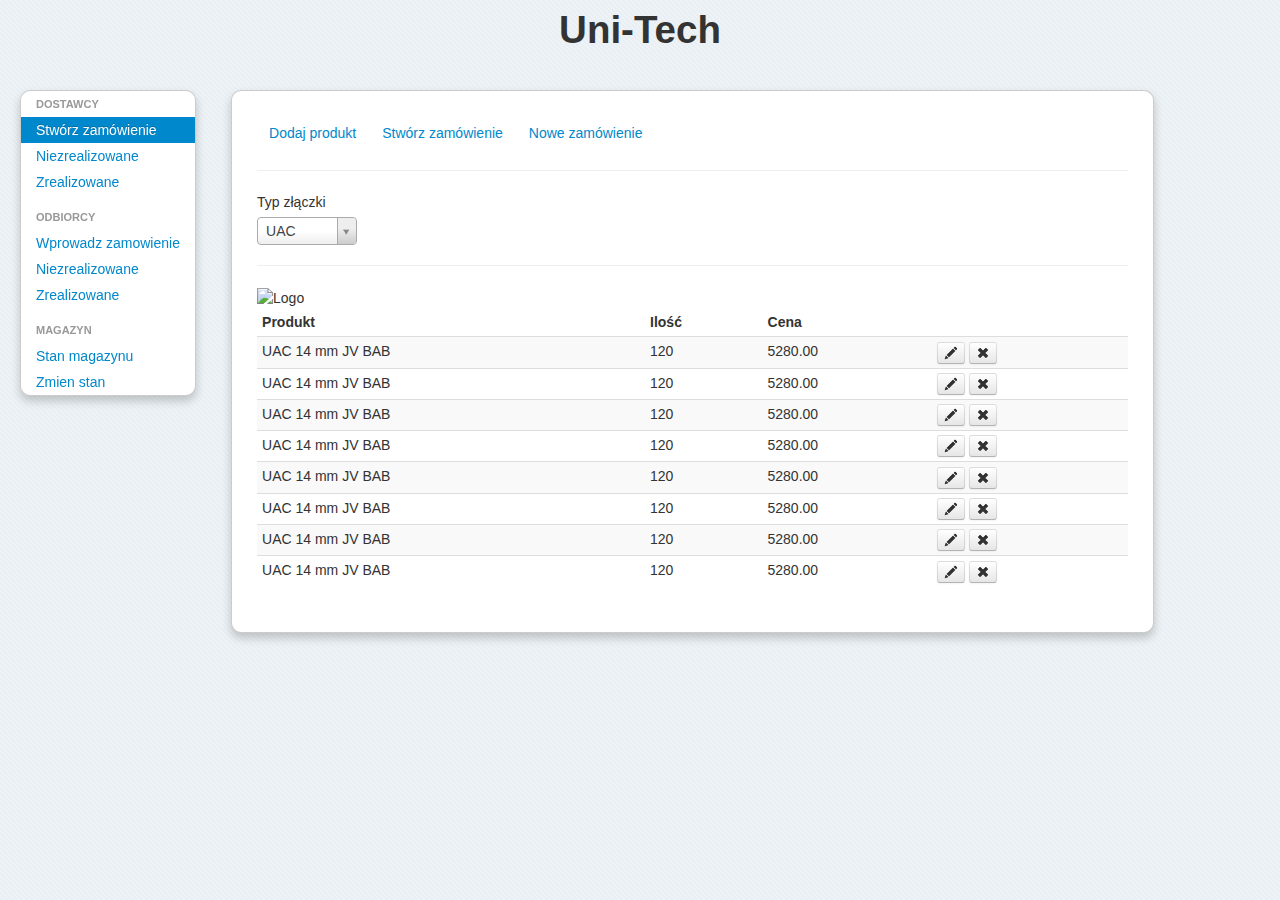
==== Uni-Tech/mocks/bootstrap/bootstrap.html @ 54e411da "New searchable dropdown box (select2)" ====
﻿<!DOCTYPE html>
<html>
  <head>
    <title>Bootstrap 101 Template</title>
    <meta name="viewport" content="width=device-width, initial-scale=1.0" />
    <!-- Bootstrap -->
    <link href="css/bootstrap.min.css" rel="stylesheet" media="screen" />
    <link href="css/main.css" rel="stylesheet" media="screen" />
    <link href="css/select2.css" rel="stylesheet" media="screen" />

    <script src="js/jquery.js"></script>
    <script src="js/bootstrap.min.js"></script>
    <script src="js/select2.min.js"></script>

    <script type="text/javascript">
      $(function() {

      $("#fittingType").select2({
        placeholder: "np. UAT"
      });
      
      function submitFittingType() {
      }
      
      $("#fittingType").on("open", function() { submitFittingType(); });
      
      });
    </script>
  </head>
  <body>
    <header id="overview" class="jumbotron subhead">
      <div class="container">
        <h1 class="text-center">Uni-Tech</h1>
        <p>&nbsp;
        </p>
      </div>
    </header>
    <div class="container-fluid">
      <div class="row-fluid">
        <div class="span2">
          <ul class="nav nav-list bs-docs-sidenav affix sidenav-menu pull-right">
            <li class="nav-header">Dostawcy</li>
            <li class="active">
              <a href="createSupplierOrder.htm">Stwórz zamówienie</a>
            </li>
            <li>
              <a href="ordersNotCompleted.htm">Niezrealizowane</a>
            </li>
            <li>
              <a href="ordersCompleted.htm">Zrealizowane</a>
            </li>
            <li class="nav-header">Odbiorcy</li>
            <li>
              <a href="createSupplierOrder.htm">Wprowadz zamowienie</a>
            </li>
            <li>
              <a href="listOrdersNotCompleted.htm">Niezrealizowane</a>
            </li>
            <li>
              <a href="listOrdersCompleted.htm">Zrealizowane</a>
            </li>
            <li class="nav-header">Magazyn</li>
            <li>
              <a href="#">Stan magazynu</a>
            </li>
            <li>
              <a href="#">Zmien stan</a>
            </li>
          </ul>
        </div>
        <div class="span9 bs-main-area">
          <ul class="nav nav-pills">
            <li>
              <a href="#">Dodaj produkt</a>
            </li>
            <li>
              <a href="#">Stwórz zamówienie</a>
            </li>
            <li>
              <a href="#">Nowe zamówienie</a>
            </li>
          </ul>

          <hr />
          <form class="form">
            <div class="control-group">
              <label class="control-label" for="fittingType">Typ złączki</label>
              <div class="controls">
                <select id="fittingType">
                  <option value="1">UAC</option>
                  <option value="2">AURA</option>
                  <option value="3">AURAC</option>
                  <option value="4">UA</option>
                  <option value="5">ABC</option>
                  <option value="6">DEF</option>
                  <option value="6">GHI</option>
                  <option value="6">JKL</option>
                  <option value="6">MNO</option>
                  <option value="6">PRS</option>
                  <option value="6">TUW</option>
                  <option value="6">XYZ</option>
                  <option value="6">POI</option>
                  <option value="6">UYT</option>
                  <option value="6">REW</option>
                  <option value="6">QWE</option>
                  <option value="6">ASD</option>
                  <option value="6">SDF</option>
                  <option value="6">DFG</option>
                  <option value="6">FGH</option>
                  
                </select>
              </div>
            </div>
          </form>
          <hr />
          <img style="margin: 0;  padding: 0;  border: 0;" src="Aral-fallback-page-banner.jpg" alt="Logo" title="Logo"/>

          <table class="table table-condensed table-striped ">
            <thead>
              <tr>
                <th>Produkt</th>
                <th>Ilość</th>
                <th>Cena</th>
                <th></th>
              </tr>
            </thead>
            <tbody>
              <tr>
                <td>UAC 14 mm JV BAB</td>
                <td>120</td>
                <td>5280.00</td>
                <td>
                  <a class="btn btn-mini" href="#" data-toggle="tooltip" title="Edytuj">
                    <i class="icon-pencil"></i>
                  </a>
                  <a class="btn btn-mini" href="#" data-toggle="tooltip" title="Kasuj">
                    <i class="icon-remove"></i>
                  </a>
                </td>
              </tr>
              <tr>
                <td>UAC 14 mm JV BAB</td>
                <td>120</td>
                <td>5280.00</td>
                <td>
                  <a class="btn btn-mini" href="#" data-toggle="tooltip" title="Edytuj">
                    <i class="icon-pencil"></i>
                  </a>
                  <a class="btn btn-mini" href="#" data-toggle="tooltip" title="Kasuj">
                    <i class="icon-remove"></i>
                  </a>
                </td>
              </tr>
              <tr>
                <td>UAC 14 mm JV BAB</td>
                <td>120</td>
                <td>5280.00</td>
                <td>
                  <a class="btn btn-mini" href="#" data-toggle="tooltip" title="Edytuj">
                    <i class="icon-pencil"></i>
                  </a>
                  <a class="btn btn-mini" href="#" data-toggle="tooltip" title="Kasuj">
                    <i class="icon-remove"></i>
                  </a>
                </td>
              </tr>
              <tr>
                <td>UAC 14 mm JV BAB</td>
                <td>120</td>
                <td>5280.00</td>
                <td>
                  <a class="btn btn-mini" href="#" data-toggle="tooltip" title="Edytuj">
                    <i class="icon-pencil"></i>
                  </a>
                  <a class="btn btn-mini" href="#" data-toggle="tooltip" title="Kasuj">
                    <i class="icon-remove"></i>
                  </a>
                </td>
              </tr>
              <tr>
                <td>UAC 14 mm JV BAB</td>
                <td>120</td>
                <td>5280.00</td>
                <td>
                  <a class="btn btn-mini" href="#" data-toggle="tooltip" title="Edytuj">
                    <i class="icon-pencil"></i>
                  </a>
                  <a class="btn btn-mini" href="#" data-toggle="tooltip" title="Kasuj">
                    <i class="icon-remove"></i>
                  </a>
                </td>
              </tr>
              <tr>
                <td>UAC 14 mm JV BAB</td>
                <td>120</td>
                <td>5280.00</td>
                <td>
                  <a class="btn btn-mini" href="#" data-toggle="tooltip" title="Edytuj">
                    <i class="icon-pencil"></i>
                  </a>
                  <a class="btn btn-mini" href="#" data-toggle="tooltip" title="Kasuj">
                    <i class="icon-remove"></i>
                  </a>
                </td>
              </tr>
              <tr>
                <td>UAC 14 mm JV BAB</td>
                <td>120</td>
                <td>5280.00</td>
                <td>
                  <a class="btn btn-mini" href="#" data-toggle="tooltip" title="Edytuj">
                    <i class="icon-pencil"></i>
                  </a>
                  <a class="btn btn-mini" href="#" data-toggle="tooltip" title="Kasuj">
                    <i class="icon-remove"></i>
                  </a>
                </td>
              </tr>
              <tr>
                <td>UAC 14 mm JV BAB</td>
                <td>120</td>
                <td>5280.00</td>
                <td>
                  <a class="btn btn-mini" href="#" data-toggle="tooltip" title="Edytuj">
                    <i class="icon-pencil"></i>
                  </a>
                  <a class="btn btn-mini" href="#" data-toggle="tooltip" title="Kasuj">
                    <i class="icon-remove"></i>
                  </a>
                </td>
              </tr>
            </tbody>
          </table>

        </div>
      </div>
    </div>
  </body>
</html>
---- Uni-Tech/mocks/bootstrap/css/main.css ----
body{
    background:url("../img/bg_body.png") repeat scroll 0 0 #eaeff3;
}

.sidenav-menu {
    background-color:#FFFFFF;
}

.bs-docs-sidenav {
    
    border: 1px solid rgba(0, 0, 0, 0.2);
    border-radius: 10px 10px 10px 10px;
    box-shadow: 0 5px 10px rgba(0, 0, 0, 0.2);
    display: block;
}

.bs-main-area {
    border: 1px solid rgba(0, 0, 0, 0.2);
    border-radius: 10px 10px 10px 10px;
    box-shadow: 0 5px 10px rgba(0, 0, 0, 0.2);
    display: block;
    background-color:#FFFFFF;
    padding: 25px;
}
---- Uni-Tech/mocks/bootstrap/css/select2.css ----
/*
Version: 3.2 Timestamp: Mon Sep 10 10:38:04 PDT 2012
*/
.select2-container {
    position: relative;
    display: inline-block;
    /* inline-block for ie7 */
    zoom: 1;
    *display: inline;
    vertical-align: top;
}

.select2-container {
    width: 100px;
}

.select2-container,
.select2-drop,
.select2-search,
.select2-search input{
  /*
    Force border-box so that % widths fit the parent
    container without overlap because of margin/padding.

    More Info : http://www.quirksmode.org/css/box.html
  */
  -moz-box-sizing: border-box;    /* firefox */
  -ms-box-sizing: border-box;     /* ie */
  -webkit-box-sizing: border-box; /* webkit */
  -khtml-box-sizing: border-box;  /* konqueror */
  box-sizing: border-box;         /* css3 */
}

.select2-container .select2-choice {
    background-color: #fff;
    background-image: -webkit-gradient(linear, left bottom, left top, color-stop(0, #eeeeee), color-stop(0.5, white));
    background-image: -webkit-linear-gradient(center bottom, #eeeeee 0%, white 50%);
    background-image: -moz-linear-gradient(center bottom, #eeeeee 0%, white 50%);
    background-image: -o-linear-gradient(bottom, #eeeeee 0%, #ffffff 50%);
    background-image: -ms-linear-gradient(top, #eeeeee 0%, #ffffff 50%);
    filter: progid:DXImageTransform.Microsoft.gradient(startColorstr = '#eeeeee', endColorstr = '#ffffff', GradientType = 0);
    background-image: linear-gradient(top, #eeeeee 0%, #ffffff 50%);
    -webkit-border-radius: 4px;
    -moz-border-radius: 4px;
    border-radius: 4px;
    -moz-background-clip: padding;
    -webkit-background-clip: padding-box;
    background-clip: padding-box;
    border: 1px solid #aaa;
    display: block;
    overflow: hidden;
    white-space: nowrap;
    position: relative;
    height: 26px;
    line-height: 26px;
    padding: 0 0 0 8px;
    color: #444;
    text-decoration: none;
}

.select2-container.select2-drop-above .select2-choice
{
    border-bottom-color: #aaa;
    -webkit-border-radius:0px 0px 4px 4px;
    -moz-border-radius:0px 0px 4px 4px;
    border-radius:0px 0px 4px 4px;
    background-image: -webkit-gradient(linear, left bottom, left top, color-stop(0, #eeeeee), color-stop(0.9, white));
    background-image: -webkit-linear-gradient(center bottom, #eeeeee 0%, white 90%);
    background-image: -moz-linear-gradient(center bottom, #eeeeee 0%, white 90%);
    background-image: -o-linear-gradient(bottom, #eeeeee 0%, white 90%);
    background-image: -ms-linear-gradient(top, #eeeeee 0%,#ffffff 90%);
    filter: progid:DXImageTransform.Microsoft.gradient( startColorstr='#eeeeee', endColorstr='#ffffff',GradientType=0 );
    background-image: linear-gradient(top, #eeeeee 0%,#ffffff 90%);
}

.select2-container .select2-choice span {
    margin-right: 26px;
    display: block;
    overflow: hidden;
    white-space: nowrap;
    -o-text-overflow: ellipsis;
    -ms-text-overflow: ellipsis;
    text-overflow: ellipsis;
}

.select2-container .select2-choice abbr {
  display: block;
  position: absolute;
  right: 26px;
  top: 8px;
  width: 12px;
  height: 12px;
  font-size: 1px;
  background: url('../img/select2.png') right top no-repeat;
  cursor: pointer;
  text-decoration: none;
  border:0;
  outline: 0;
}
.select2-container .select2-choice abbr:hover {
  background-position: right -11px;
  cursor: pointer;
}

.select2-drop {
    background: #fff;
    color: #000;
    border: 1px solid #aaa;
    border-top: 0;
    position: absolute;
    top: 100%;
    -webkit-box-shadow: 0 4px 5px rgba(0, 0, 0, .15);
    -moz-box-shadow: 0 4px 5px rgba(0, 0, 0, .15);
    -o-box-shadow: 0 4px 5px rgba(0, 0, 0, .15);
    box-shadow: 0 4px 5px rgba(0, 0, 0, .15);
    z-index: 9999;
    width:100%;
    margin-top:-1px;

  -webkit-border-radius: 0 0 4px 4px;
  -moz-border-radius: 0 0 4px 4px;
  border-radius: 0 0 4px 4px;
}

.select2-drop.select2-drop-above {
    -webkit-border-radius: 4px 4px 0px 0px;
    -moz-border-radius: 4px 4px 0px 0px;
    border-radius: 4px 4px 0px 0px;
    margin-top:1px;
    border-top: 1px solid #aaa;
    border-bottom: 0;

    -webkit-box-shadow: 0 -4px 5px rgba(0, 0, 0, .15);
    -moz-box-shadow: 0 -4px 5px rgba(0, 0, 0, .15);
    -o-box-shadow: 0 -4px 5px rgba(0, 0, 0, .15);
    box-shadow: 0 -4px 5px rgba(0, 0, 0, .15);
}

.select2-container .select2-choice div {
    -webkit-border-radius: 0 4px 4px 0;
    -moz-border-radius: 0 4px 4px 0;
    border-radius: 0 4px 4px 0;
    -moz-background-clip: padding;
    -webkit-background-clip: padding-box;
    background-clip: padding-box;
    background: #ccc;
    background-image: -webkit-gradient(linear, left bottom, left top, color-stop(0, #ccc), color-stop(0.6, #eee));
    background-image: -webkit-linear-gradient(center bottom, #ccc 0%, #eee 60%);
    background-image: -moz-linear-gradient(center bottom, #ccc 0%, #eee 60%);
    background-image: -o-linear-gradient(bottom, #ccc 0%, #eee 60%);
    background-image: -ms-linear-gradient(top, #cccccc 0%, #eeeeee 60%);
    filter: progid:DXImageTransform.Microsoft.gradient(startColorstr = '#cccccc', endColorstr = '#eeeeee', GradientType = 0);
    background-image: linear-gradient(top, #cccccc 0%, #eeeeee 60%);
    border-left: 1px solid #aaa;
    position: absolute;
    right: 0;
    top: 0;
    display: block;
    height: 100%;
    width: 18px;
}

.select2-container .select2-choice div b {
    background: url('../img/select2.png') no-repeat 0 1px;
    display: block;
    width: 100%;
    height: 100%;
}

.select2-search {
  display: inline-block;
    white-space: nowrap;
    z-index: 10000;
  min-height: 26px;
  width: 100%;
  margin: 0;
  padding-left: 4px;
  padding-right: 4px;
}

.select2-search-hidden {
  display: block;
  position: absolute;
  left: -10000px;
}

.select2-search input {
    background: #fff url('../img/select2.png') no-repeat 100% -22px;
    background: url('../img/select2.png') no-repeat 100% -22px, -webkit-gradient(linear, left bottom, left top, color-stop(0.85, white), color-stop(0.99, #eeeeee));
    background: url('../img/select2.png') no-repeat 100% -22px, -webkit-linear-gradient(center bottom, white 85%, #eeeeee 99%);
    background: url('../img/select2.png') no-repeat 100% -22px, -moz-linear-gradient(center bottom, white 85%, #eeeeee 99%);
    background: url('../img/select2.png') no-repeat 100% -22px, -o-linear-gradient(bottom, white 85%, #eeeeee 99%);
    background: url('../img/select2.png') no-repeat 100% -22px, -ms-linear-gradient(top, #ffffff 85%, #eeeeee 99%);
    background: url('../img/select2.png') no-repeat 100% -22px, linear-gradient(top, #ffffff 85%, #eeeeee 99%);
    padding: 4px 20px 4px 5px;
    outline: 0;
    border: 1px solid #aaa;
    font-family: sans-serif;
    font-size: 1em;
    width:100%;
    margin:0;
    height:auto !important;
    min-height: 26px;
    -webkit-box-shadow: none;
    -moz-box-shadow: none;
    box-shadow: none;
    border-radius: 0;
    -moz-border-radius: 0;
    -webkit-border-radius: 0;
}

.select2-drop.select2-drop-above .select2-search input
{
    margin-top:4px;
}

.select2-search input.select2-active {
    background: #fff url('../img/spinner.gif') no-repeat 100%;
    background: url('../img/spinner.gif') no-repeat 100%, -webkit-gradient(linear, left bottom, left top, color-stop(0.85, white), color-stop(0.99, #eeeeee));
    background: url('../img/spinner.gif') no-repeat 100%, -webkit-linear-gradient(center bottom, white 85%, #eeeeee 99%);
    background: url('../img/spinner.gif') no-repeat 100%, -moz-linear-gradient(center bottom, white 85%, #eeeeee 99%);
    background: url('../img/spinner.gif') no-repeat 100%, -o-linear-gradient(bottom, white 85%, #eeeeee 99%);
    background: url('../img/spinner.gif') no-repeat 100%, -ms-linear-gradient(top, #ffffff 85%, #eeeeee 99%);
    background: url('../img/spinner.gif') no-repeat 100%, linear-gradient(top, #ffffff 85%, #eeeeee 99%);
}


.select2-container-active .select2-choice,
.select2-container-active .select2-choices {
    -webkit-box-shadow: 0 0 5px rgba(0,0,0,.3);
    -moz-box-shadow   : 0 0 5px rgba(0,0,0,.3);
    -o-box-shadow     : 0 0 5px rgba(0,0,0,.3);
    box-shadow        : 0 0 5px rgba(0,0,0,.3);
    border: 1px solid #5897fb;
    outline: none;
}

.select2-dropdown-open .select2-choice {
  border: 1px solid #aaa;
  border-bottom-color: transparent;
  -webkit-box-shadow: 0 1px 0 #fff inset;
  -moz-box-shadow   : 0 1px 0 #fff inset;
  -o-box-shadow     : 0 1px 0 #fff inset;
  box-shadow        : 0 1px 0 #fff inset;
  background-color: #eee;
  background-image: -webkit-gradient(linear, left bottom, left top, color-stop(0, white), color-stop(0.5, #eeeeee));
  background-image: -webkit-linear-gradient(center bottom, white 0%, #eeeeee 50%);
  background-image: -moz-linear-gradient(center bottom, white 0%, #eeeeee 50%);
  background-image: -o-linear-gradient(bottom, white 0%, #eeeeee 50%);
  background-image: -ms-linear-gradient(top, #ffffff 0%,#eeeeee 50%);
  filter: progid:DXImageTransform.Microsoft.gradient( startColorstr='#ffffff', endColorstr='#eeeeee',GradientType=0 );
  background-image: linear-gradient(top, #ffffff 0%,#eeeeee 50%);
  -webkit-border-bottom-left-radius : 0;
  -webkit-border-bottom-right-radius: 0;
  -moz-border-radius-bottomleft : 0;
  -moz-border-radius-bottomright: 0;
  border-bottom-left-radius : 0;
  border-bottom-right-radius: 0;
}

.select2-dropdown-open .select2-choice div {
  background: transparent;
  border-left: none;
}
.select2-dropdown-open .select2-choice div b {
  background-position: -18px 1px;
}

/* results */
.select2-results {
  margin: 4px 4px 4px 0;
  padding: 0 0 0 4px;
  position: relative;
  overflow-x: hidden;
  overflow-y: auto;
  max-height: 200px;
}

.select2-results ul.select2-result-sub {
  margin: 0 0 0 0;
}

.select2-results ul.select2-result-sub > li .select2-result-label { padding-left: 20px }
.select2-results ul.select2-result-sub ul.select2-result-sub > li .select2-result-label { padding-left: 40px }
.select2-results ul.select2-result-sub ul.select2-result-sub ul.select2-result-sub > li .select2-result-label { padding-left: 60px }
.select2-results ul.select2-result-sub ul.select2-result-sub ul.select2-result-sub ul.select2-result-sub > li .select2-result-label { padding-left: 80px }
.select2-results ul.select2-result-sub ul.select2-result-sub ul.select2-result-sub ul.select2-result-sub ul.select2-result-sub > li .select2-result-label { padding-left: 100px }
.select2-results ul.select2-result-sub ul.select2-result-sub ul.select2-result-sub ul.select2-result-sub ul.select2-result-sub ul.select2-result-sub > li .select2-result-label { padding-left: 110px }
.select2-results ul.select2-result-sub ul.select2-result-sub ul.select2-result-sub ul.select2-result-sub ul.select2-result-sub ul.select2-result-sub ul.select2-result-sub > li .select2-result-label { padding-left: 120px }

.select2-results li {
  list-style: none;
  display: list-item;
}

.select2-results li.select2-result-with-children > .select2-result-label {
  font-weight: bold;
}

.select2-results .select2-result-label {
  padding: 3px 7px 4px;
  margin: 0;
  cursor: pointer;
}

.select2-results .select2-highlighted {
  background: #3875d7;
  color: #fff;
}
.select2-results li em {
  background: #feffde;
  font-style: normal;
}
.select2-results .select2-highlighted em {
  background: transparent;
}
.select2-results .select2-no-results,
.select2-results .select2-searching,
.select2-results .select2-selection-limit {
  background: #f4f4f4;
  display: list-item;
}

/*
disabled look for already selected choices in the results dropdown
.select2-results .select2-disabled.select2-highlighted {
    color: #666;
    background: #f4f4f4;
    display: list-item;
    cursor: default;
}
.select2-results .select2-disabled {
  background: #f4f4f4;
  display: list-item;
  cursor: default;
}
*/
.select2-results .select2-disabled {
    display: none;
}

.select2-more-results.select2-active {
    background: #f4f4f4 url('../img/spinner.gif') no-repeat 100%;
}

.select2-more-results {
  background: #f4f4f4;
  display: list-item;
}

/* disabled styles */

.select2-container.select2-container-disabled .select2-choice {
    background-color: #f4f4f4;
    background-image: none;
    border: 1px solid #ddd;
    cursor: default;
}

.select2-container.select2-container-disabled .select2-choice div {
    background-color: #f4f4f4;
    background-image: none;
    border-left: 0;
}


/* multiselect */

.select2-container-multi .select2-choices {
    background-color: #fff;
      background-image: -webkit-gradient(linear, 0% 0%, 0% 100%, color-stop(1%, #eeeeee), color-stop(15%, #ffffff));
      background-image: -webkit-linear-gradient(top, #eeeeee 1%, #ffffff 15%);
      background-image: -moz-linear-gradient(top, #eeeeee 1%, #ffffff 15%);
      background-image: -o-linear-gradient(top, #eeeeee 1%, #ffffff 15%);
      background-image: -ms-linear-gradient(top, #eeeeee 1%, #ffffff 15%);
      background-image: linear-gradient(top, #eeeeee 1%, #ffffff 15%);
      border: 1px solid #aaa;
      margin: 0;
      padding: 0;
      cursor: text;
      overflow: hidden;
      height: auto !important;
      height: 1%;
      position: relative;
}

.select2-container-multi .select2-choices {
    min-height: 26px;
}

.select2-container-multi.select2-container-active .select2-choices {
    -webkit-box-shadow: 0 0 5px rgba(0,0,0,.3);
    -moz-box-shadow   : 0 0 5px rgba(0,0,0,.3);
    -o-box-shadow     : 0 0 5px rgba(0,0,0,.3);
    box-shadow        : 0 0 5px rgba(0,0,0,.3);
    border: 1px solid #5897fb;
    outline: none;
}
.select2-container-multi .select2-choices li {
  float: left;
  list-style: none;
}
.select2-container-multi .select2-choices .select2-search-field {
  white-space: nowrap;
  margin: 0;
  padding: 0;
}

.select2-container-multi .select2-choices .select2-search-field input {
  color: #666;
  background: transparent !important;
  font-family: sans-serif;
  font-size: 100%;
  height: 15px;
  padding: 5px;
  margin: 1px 0;
  outline: 0;
  border: 0;
  -webkit-box-shadow: none;
  -moz-box-shadow   : none;
  -o-box-shadow     : none;
  box-shadow        : none;
}

.select2-container-multi .select2-choices .select2-search-field input.select2-active {
    background: #fff url('../img/spinner.gif') no-repeat 100% !important;
}

.select2-default {
  color: #999 !important;
}

.select2-container-multi .select2-choices .select2-search-choice {
  -webkit-border-radius: 3px;
  -moz-border-radius   : 3px;
  border-radius        : 3px;
  -moz-background-clip   : padding;
  -webkit-background-clip: padding-box;
  background-clip        : padding-box;
  background-color: #e4e4e4;
  filter: progid:DXImageTransform.Microsoft.gradient( startColorstr='#f4f4f4', endColorstr='#eeeeee', GradientType=0 );
  background-image: -webkit-gradient(linear, 0% 0%, 0% 100%, color-stop(20%, #f4f4f4), color-stop(50%, #f0f0f0), color-stop(52%, #e8e8e8), color-stop(100%, #eeeeee));
  background-image: -webkit-linear-gradient(top, #f4f4f4 20%, #f0f0f0 50%, #e8e8e8 52%, #eeeeee 100%);
  background-image: -moz-linear-gradient(top, #f4f4f4 20%, #f0f0f0 50%, #e8e8e8 52%, #eeeeee 100%);
  background-image: -o-linear-gradient(top, #f4f4f4 20%, #f0f0f0 50%, #e8e8e8 52%, #eeeeee 100%);
  background-image: -ms-linear-gradient(top, #f4f4f4 20%, #f0f0f0 50%, #e8e8e8 52%, #eeeeee 100%);
  background-image: linear-gradient(top, #f4f4f4 20%, #f0f0f0 50%, #e8e8e8 52%, #eeeeee 100%);
  -webkit-box-shadow: 0 0 2px #ffffff inset, 0 1px 0 rgba(0,0,0,0.05);
  -moz-box-shadow   : 0 0 2px #ffffff inset, 0 1px 0 rgba(0,0,0,0.05);
  box-shadow        : 0 0 2px #ffffff inset, 0 1px 0 rgba(0,0,0,0.05);
  color: #333;
  border: 1px solid #aaaaaa;
  line-height: 13px;
  padding: 3px 5px 3px 18px;
  margin: 3px 0 3px 5px;
  position: relative;
  cursor: default;
}
.select2-container-multi .select2-choices .select2-search-choice span {
  cursor: default;
}
.select2-container-multi .select2-choices .select2-search-choice-focus {
  background: #d4d4d4;
}

.select2-search-choice-close {
  display: block;
  position: absolute;
  right: 3px;
  top: 4px;
  width: 12px;
  height: 13px;
  font-size: 1px;
  background: url('../img/select2.png') right top no-repeat;
  outline: none;
}

.select2-container-multi .select2-search-choice-close {
  left: 3px;
}


.select2-container-multi .select2-choices .select2-search-choice .select2-search-choice-close:hover {
  background-position: right -11px;
}
.select2-container-multi .select2-choices .select2-search-choice-focus .select2-search-choice-close {
  background-position: right -11px;
}

/* disabled styles */

.select2-container-multi.select2-container-disabled .select2-choices{
    background-color: #f4f4f4;
    background-image: none;
    border: 1px solid #ddd;
    cursor: default;
}

.select2-container-multi.select2-container-disabled .select2-choices .select2-search-choice {
    background-image: none;
    background-color: #f4f4f4;
    border: 1px solid #ddd;
    padding: 3px 5px 3px 5px;
}

.select2-container-multi.select2-container-disabled .select2-choices .select2-search-choice .select2-search-choice-close {
    display: none;
}
/* end multiselect */

.select2-result-selectable .select2-match,
.select2-result-unselectable .select2-result-selectable .select2-match { text-decoration: underline; }
.select2-result-unselectable .select2-match { text-decoration: none; }

.select2-offscreen { position: absolute; left: -10000px; }

/* Retina-ize icons */

@media only screen and (-webkit-min-device-pixel-ratio: 1.5) {
	.select2-search input, .select2-search-choice-close, .select2-container .select2-choice abbr, .select2-container .select2-choice div b {
		background-image: url(select2x2.png) !important;
		background-repeat: no-repeat !important;
		background-size: 60px 40px !important;
	}
	.select2-search input {
		background-position: 100% -21px !important;
	}
}
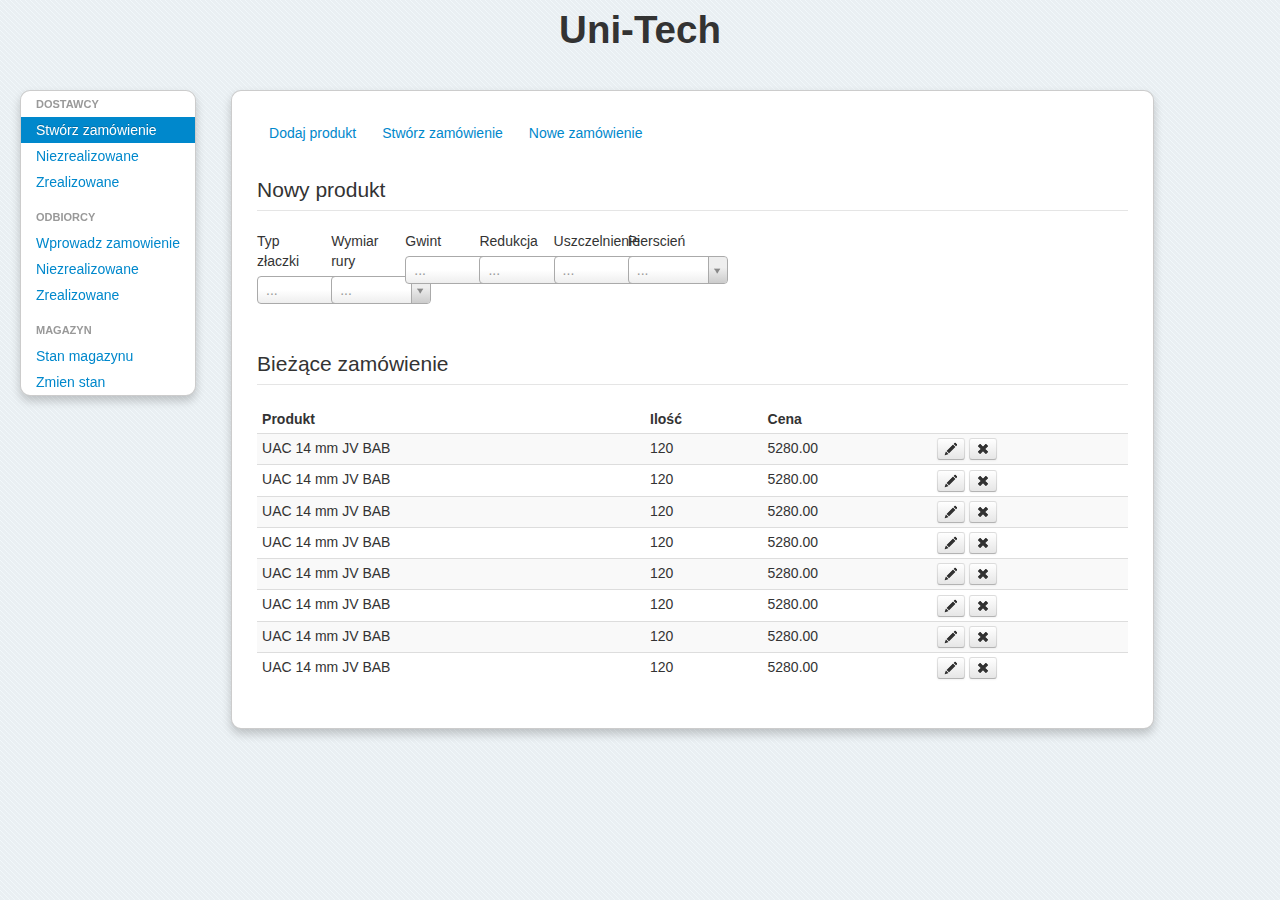
==== commit 905a4190: "Product selectors" ====
--- a/Uni-Tech/mocks/bootstrap/bootstrap.html
+++ b/Uni-Tech/mocks/bootstrap/bootstrap.html
@@ -15,15 +15,15 @@
     <script type="text/javascript">
       $(function() {
 
-      $("#fittingType").select2({
-        placeholder: "np. UAT"
-      });
-      
-      function submitFittingType() {
-      }
-      
-      $("#fittingType").on("open", function() { submitFittingType(); });
-      
+      $("#fittingType").select2({});
+      $("#tubeDim").select2({});
+      $("#threadDim").select2({});
+      $("#adaptor").select2({});
+      $("#oring").select2({});
+      $("#grip").select2({});
+
+
+
       });
     </script>
   </head>
@@ -68,52 +68,112 @@
             </li>
           </ul>
         </div>
+
         <div class="span9 bs-main-area">
-          <ul class="nav nav-pills">
-            <li>
-              <a href="#">Dodaj produkt</a>
-            </li>
-            <li>
-              <a href="#">Stwórz zamówienie</a>
-            </li>
-            <li>
-              <a href="#">Nowe zamówienie</a>
-            </li>
-          </ul>
-
-          <hr />
-          <form class="form">
-            <div class="control-group">
-              <label class="control-label" for="fittingType">Typ złączki</label>
-              <div class="controls">
-                <select id="fittingType">
-                  <option value="1">UAC</option>
-                  <option value="2">AURA</option>
-                  <option value="3">AURAC</option>
-                  <option value="4">UA</option>
-                  <option value="5">ABC</option>
-                  <option value="6">DEF</option>
-                  <option value="6">GHI</option>
-                  <option value="6">JKL</option>
-                  <option value="6">MNO</option>
-                  <option value="6">PRS</option>
-                  <option value="6">TUW</option>
-                  <option value="6">XYZ</option>
-                  <option value="6">POI</option>
-                  <option value="6">UYT</option>
-                  <option value="6">REW</option>
-                  <option value="6">QWE</option>
-                  <option value="6">ASD</option>
-                  <option value="6">SDF</option>
-                  <option value="6">DFG</option>
-                  <option value="6">FGH</option>
-                  
-                </select>
-              </div>
+          <div class="row-fluid">
+            <div class="span7">
+              <ul class="nav nav-pills">
+                <li>
+                  <a href="#">Dodaj produkt</a>
+                </li>
+                <li>
+                  <a href="#">Stwórz zamówienie</a>
+                </li>
+                <li>
+                  <a href="#">Nowe zamówienie</a>
+                </li>
+              </ul>
             </div>
-          </form>
-          <hr />
-          <img style="margin: 0;  padding: 0;  border: 0;" src="Aral-fallback-page-banner.jpg" alt="Logo" title="Logo"/>
+          </div>
+
+          <div class="row-fluid">
+            <div class="span12">
+              <legend>Nowy produkt</legend>
+              <form class="form" class="form-inline">
+                <div class="control-group span1">
+                  <label class="control-label" for="fittingType">Typ złaczki</label>
+                  <div class="controls">
+                    <select id="fittingType" data-placeholder="...">
+                      <option></option>
+                      <option value="UAC">UAC</option>
+                      <option value="AURA">AURA</option>
+                      <option value="AURAC">AURAC</option>
+                      <option value="FGH">FGH</option>
+                    </select>
+                  </div>
+                </div>
+                <div class="control-group span1">
+                  <label class="control-label" for="tubeDim">Wymiar rury</label>
+                  <div class="controls">
+                    <select id="tubeDim" data-placeholder="...">
+                      <option></option>
+                      <option value="td_12">1/2</option>
+                      <option value="td_3_4">3/4</option>
+                    </select>
+                  </div>
+                </div>
+                <div class="control-group span1">
+                  <label class="control-label" for="tubeDim">Gwint</label>
+                  <div class="controls">
+                    <select id="threadDim" data-placeholder="...">
+                      <option></option>
+                      <option value="1">1/2</option>
+                      <option value="2">3/4</option>
+                      <option value="3">4/5</option>
+                      <option value="4">5/6</option>
+                      <option value="5">6/7</option>
+                      <option value="6">7/8</option>
+                    </select>
+                  </div>
+                </div>
+                <div class="control-group span1">
+                  <label class="control-label" for="tubeDim">Redukcja</label>
+                  <div class="controls">
+                    <select id="adaptor" data-placeholder="...">
+                      <option></option>
+                      <option value="1">1/2</option>
+                      <option value="2">3/4</option>
+                      <option value="3">4/5</option>
+                      <option value="4">5/6</option>
+                      <option value="5">6/7</option>
+                      <option value="6">7/8</option>
+                    </select>
+                  </div>
+                </div>
+                <div class="control-group span1">
+                  <label class="control-label" for="tubeDim">Uszczelnienie</label>
+                  <div class="controls">
+                    <select id="oring" data-placeholder="...">
+                      <option></option>
+                      <option value="1">JN</option>
+                      <option value="2">JV</option>
+                      <option value="3">JS</option>
+                      <option value="4">JE</option>
+                      <option value="5">JH</option>
+                    </select>
+                  </div>
+                </div>
+                <div class="control-group span1">
+                  <label class="control-label" for="tubeDim">Pierscień</label>
+                  <div class="controls">
+                    <select id="grip" data-placeholder="...">
+                      <option></option>
+                      <option value="1">BAB</option>
+                      <option value="2">BD</option>
+                      <option value="3">BL</option>
+                      <option value="4">BSX</option>
+                      <option value="5">BX</option>
+                      <option value="6">BXL</option>
+                    </select>
+                  </div>
+                </div>
+              </form>
+            </div>
+
+          </div>
+          <p>&nbsp;
+          </p>
+          <legend>Bieżące zamówienie</legend>
 
           <table class="table table-condensed table-striped ">
             <thead>
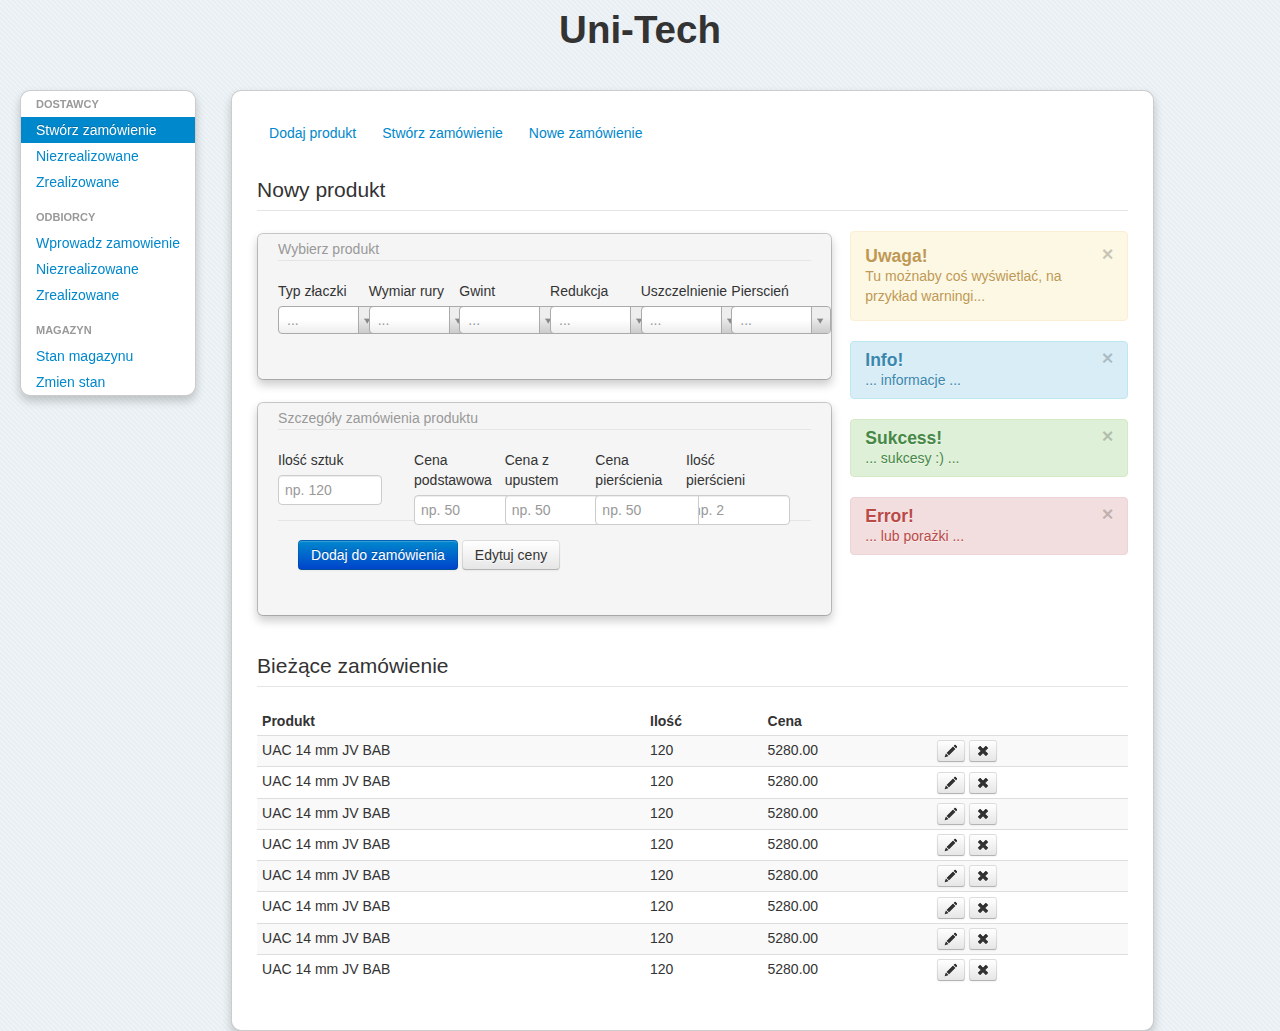
==== commit 6242e026: "mybew final page" ====
--- a/Uni-Tech/mocks/bootstrap/bootstrap.html
+++ b/Uni-Tech/mocks/bootstrap/bootstrap.html
@@ -89,85 +89,183 @@
           <div class="row-fluid">
             <div class="span12">
               <legend>Nowy produkt</legend>
-              <form class="form" class="form-inline">
-                <div class="control-group span1">
-                  <label class="control-label" for="fittingType">Typ złaczki</label>
-                  <div class="controls">
-                    <select id="fittingType" data-placeholder="...">
-                      <option></option>
-                      <option value="UAC">UAC</option>
-                      <option value="AURA">AURA</option>
-                      <option value="AURAC">AURAC</option>
-                      <option value="FGH">FGH</option>
-                    </select>
-                  </div>
+              <div class="row-fluid">
+                <div class="span8">
+                  <div class="row-fluid">
+                    <ul class="custom-content-box">
+                      <li>
+                        <legend class="tight muted">Wybierz produkt</legend>
+                        <form class="form form-inline">
+                          <div class="control-group span2">
+                            <label class="control-label" for="fittingType">Typ złaczki</label>
+                            <div class="controls">
+                              <select id="fittingType" data-placeholder="...">
+                                <option></option>
+                                <option value="UAC">UAC</option>
+                                <option value="AURA">AURA</option>
+                                <option value="AURAC">AURAC</option>
+                                <option value="FGH">FGH</option>
+                              </select>
+                            </div>
+                          </div>
+                          <div class="control-group span2">
+                            <label class="control-label" for="tubeDim">Wymiar rury</label>
+                            <div class="controls">
+                              <select id="tubeDim" data-placeholder="...">
+                                <option></option>
+                                <option value="td_12">1/2</option>
+                                <option value="td_3_4">3/4</option>
+                              </select>
+                            </div>
+                          </div>
+                          <div class="control-group span2">
+                            <label class="control-label" for="tubeDim">Gwint</label>
+                            <div class="controls">
+                              <select id="threadDim" data-placeholder="...">
+                                <option></option>
+                                <option value="1">1/2</option>
+                                <option value="2">3/4</option>
+                                <option value="3">4/5</option>
+                                <option value="4">5/6</option>
+                                <option value="5">6/7</option>
+                                <option value="6">7/8</option>
+                              </select>
+                            </div>
+                          </div>
+                          <div class="control-group span2">
+                            <label class="control-label" for="tubeDim">Redukcja</label>
+                            <div class="controls">
+                              <select id="adaptor" data-placeholder="...">
+                                <option></option>
+                                <option value="1">1/2</option>
+                                <option value="2">3/4</option>
+                                <option value="3">4/5</option>
+                                <option value="4">5/6</option>
+                                <option value="5">6/7</option>
+                                <option value="6">7/8</option>
+                              </select>
+                            </div>
+                          </div>
+                          <div class="control-group span2">
+                            <label class="control-label" for="tubeDim">Uszczelnienie</label>
+                            <div class="controls">
+                              <select id="oring" data-placeholder="...">
+                                <option></option>
+                                <option value="1">JN</option>
+                                <option value="2">JV</option>
+                                <option value="3">JS</option>
+                                <option value="4">JE</option>
+                                <option value="5">JH</option>
+                              </select>
+                            </div>
+                          </div>
+                          <div class="control-group span2">
+                            <label class="control-label" for="tubeDim">Pierscień</label>
+                            <div class="controls">
+                              <select id="grip" data-placeholder="...">
+                                <option></option>
+                                <option value="1">BAB</option>
+                                <option value="2">BD</option>
+                                <option value="3">BL</option>
+                                <option value="4">BSX</option>
+                                <option value="5">BX</option>
+                                <option value="6">BXL</option>
+                              </select>
+                            </div>
+                          </div>
+                        </form>
+                        <p>&nbsp;
+                        </p>
+                      </li>
+                    </ul>
+                  </div>
+                  <div>&nbsp;
+                  </div>
+                  <div class="row-fluid">
+                    <ul class="custom-content-box">
+                      <li>
+                        <legend class="tight muted">Szczegóły zamówienia produktu</legend>
+                        <form class="form form-inline">
+                          <div class="control-group span3">
+                            <label class="control-label" for="fittingType">Ilość sztuk</label>
+                            <div class="controls">
+                              <input class="input-small" type="text" placeholder="np. 120">
+                            </div>
+                          </div>
+                          <div class="control-group span2">
+                            <label class="control-label" for="tubeDim">Cena podstawowa</label>
+                            <div class="controls">
+                              <div class="input-append">
+                                <input class="input-small uneditable-input" type="text" placeholder="np. 50">
+                                  <span class="add-on">€</span>
+                              </div>
+
+                            </div>
+                          </div>
+                          <div class="control-group span2">
+                            <label class="control-label" for="tubeDim">Cena z upustem</label>
+                            <div class="controls">
+                              <div class="input-append">
+                                <input class="input-small uneditable-input" type="text" placeholder="np. 50">
+                                  <span class="add-on">€</span>
+                              </div>
+                            </div>
+                          </div>
+                          <div class="control-group span2">
+                            <label class="control-label" for="tubeDim">Cena pierścienia</label>
+                            <div class="controls">
+                              <div class="input-append">
+                                <input class="input-small uneditable-input" type="text" placeholder="np. 50">
+                                  <span class="add-on">€</span>
+                              </div>
+                            </div>
+                          </div>
+                          <div class="control-group span2">
+                            <label class="control-label" for="tubeDim">Ilość pierścieni</label>
+                            <div class="controls">
+                              <input class="input-small uneditable-input" type="text" placeholder="np. 2">
+                            </div>
+                          </div>
+                        </form>
+                        <p>&nbsp;</p>
+                        <p>&nbsp;</p>
+                        <div class="form-actions">
+                          <button type="submit" class="btn btn-primary">Dodaj do zamówienia</button>
+                          <button type="button" class="btn">Edytuj ceny</button>
+                        </div>
+                      </li>
+                    </ul>
+                  </div>
+
                 </div>
-                <div class="control-group span1">
-                  <label class="control-label" for="tubeDim">Wymiar rury</label>
-                  <div class="controls">
-                    <select id="tubeDim" data-placeholder="...">
-                      <option></option>
-                      <option value="td_12">1/2</option>
-                      <option value="td_3_4">3/4</option>
-                    </select>
+                <div class="span4">
+                  <div class="alert alert-block">
+                    <button type="button" class="close" data-dismiss="alert">&times;
+                    </button>
+                    <h4>Uwaga!</h4>
+                    Tu możnaby coś wyświetlać, na przykład warningi...
+                  </div>
+                  <div class="alert alert-info">
+                    <button type="button" class="close" data-dismiss="alert">&times;
+                    </button>
+                    <h4>Info!</h4>
+                    ... informacje ...
+                  </div>
+
+                  <div class="alert alert-success">
+                    <button type="button" class="close" data-dismiss="alert">&times;
+                    </button>
+                    <h4>Sukcess!</h4>
+                    ... sukcesy :) ...
+                  </div>
+                  <div class="alert alert-error">
+                    <button type="button" class="close" data-dismiss="alert">&times;
+                    </button>
+                    <h4>Error!</h4>
+                    ... lub porażki ...
                   </div>
                 </div>
-                <div class="control-group span1">
-                  <label class="control-label" for="tubeDim">Gwint</label>
-                  <div class="controls">
-                    <select id="threadDim" data-placeholder="...">
-                      <option></option>
-                      <option value="1">1/2</option>
-                      <option value="2">3/4</option>
-                      <option value="3">4/5</option>
-                      <option value="4">5/6</option>
-                      <option value="5">6/7</option>
-                      <option value="6">7/8</option>
-                    </select>
-                  </div>
-                </div>
-                <div class="control-group span1">
-                  <label class="control-label" for="tubeDim">Redukcja</label>
-                  <div class="controls">
-                    <select id="adaptor" data-placeholder="...">
-                      <option></option>
-                      <option value="1">1/2</option>
-                      <option value="2">3/4</option>
-                      <option value="3">4/5</option>
-                      <option value="4">5/6</option>
-                      <option value="5">6/7</option>
-                      <option value="6">7/8</option>
-                    </select>
-                  </div>
-                </div>
-                <div class="control-group span1">
-                  <label class="control-label" for="tubeDim">Uszczelnienie</label>
-                  <div class="controls">
-                    <select id="oring" data-placeholder="...">
-                      <option></option>
-                      <option value="1">JN</option>
-                      <option value="2">JV</option>
-                      <option value="3">JS</option>
-                      <option value="4">JE</option>
-                      <option value="5">JH</option>
-                    </select>
-                  </div>
-                </div>
-                <div class="control-group span1">
-                  <label class="control-label" for="tubeDim">Pierscień</label>
-                  <div class="controls">
-                    <select id="grip" data-placeholder="...">
-                      <option></option>
-                      <option value="1">BAB</option>
-                      <option value="2">BD</option>
-                      <option value="3">BL</option>
-                      <option value="4">BSX</option>
-                      <option value="5">BX</option>
-                      <option value="6">BXL</option>
-                    </select>
-                  </div>
-                </div>
-              </form>
+              </div>
             </div>
 
           </div>
--- a/Uni-Tech/mocks/bootstrap/css/main.css
+++ b/Uni-Tech/mocks/bootstrap/css/main.css
@@ -21,4 +21,25 @@
     display: block;
     background-color:#FFFFFF;
     padding: 25px;
+}
+
+.custom-content-box {
+    background-clip: padding-box;
+    background-color: #FFFFFF;
+    border: 1px solid rgba(0, 0, 0, 0.2);
+    border-radius: 6px 6px 6px 6px;
+    box-shadow: 0 5px 10px rgba(0, 0, 0, 0.2);
+    list-style: none outside none;
+    margin: 2px 0 0;
+    min-width: 160px;
+    padding: 5px 20px;
+    top: 100%;
+    background-color: #F5F5F5;
+}
+
+legend.tight {
+    margin-top: 0px;
+    margin-bottom: 20px;
+    font-size: 14px;
+    line-height: 21px;
 }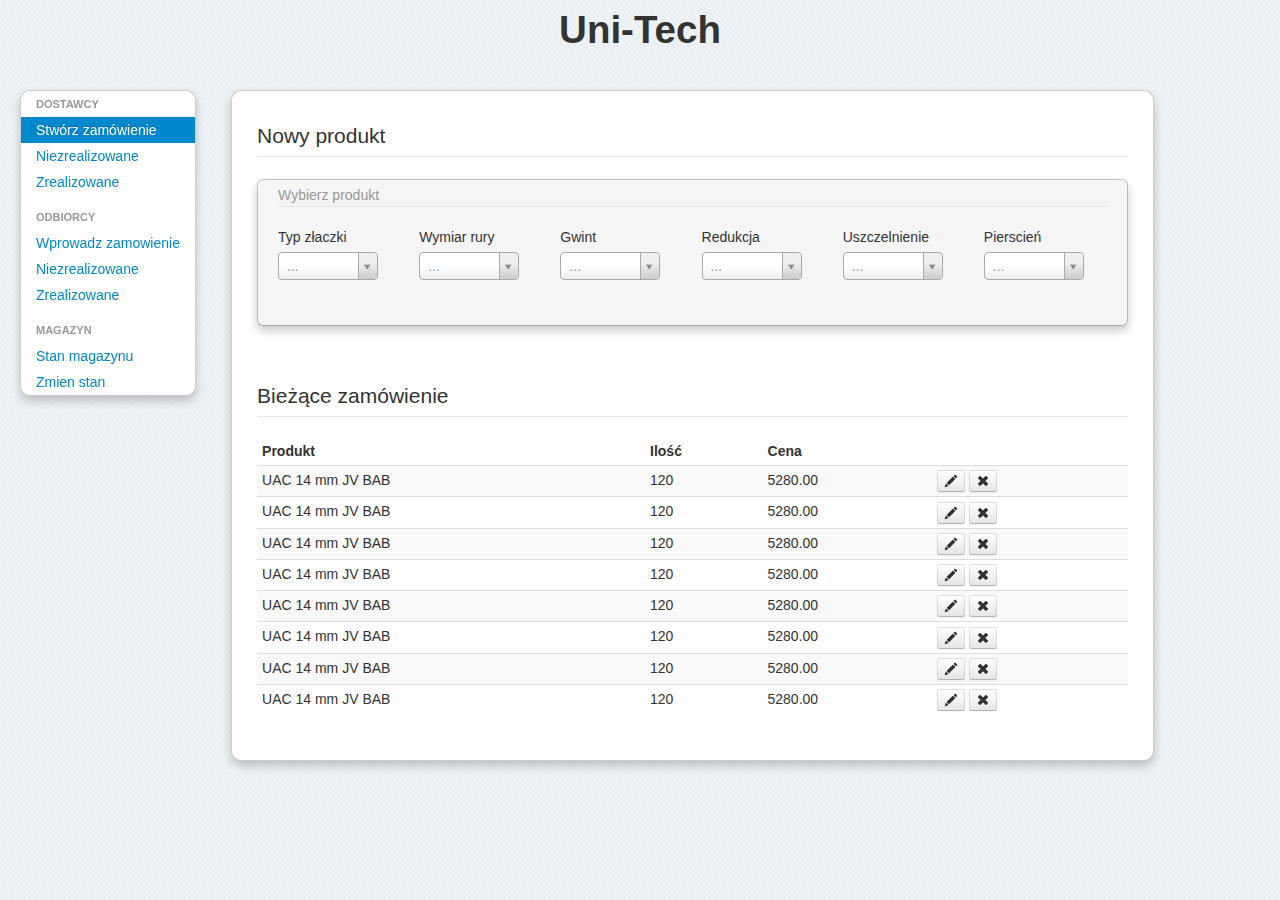
==== commit 3ddbf2cc: "Javascript update" ====
--- a/Uni-Tech/mocks/bootstrap/bootstrap.html
+++ b/Uni-Tech/mocks/bootstrap/bootstrap.html
@@ -15,14 +15,34 @@
     <script type="text/javascript">
       $(function() {
 
-      $("#fittingType").select2({});
-      $("#tubeDim").select2({});
-      $("#threadDim").select2({});
-      $("#adaptor").select2({});
-      $("#oring").select2({});
-      $("#grip").select2({});
-
-
+        $("#fittingType").select2({});
+        $("#tubeDim").select2({});
+        $("#threadDim").select2({});
+        $("#adaptor").select2({});
+        $("#oring").select2({});
+        $("#grip").select2({});
+
+        $("#order_details").hide();
+
+        function checkFilled() {
+          var ftype = $("#fittingType").select2("val");
+          var tudim = $("#tubeDim").select2("val");
+          var thdim = $("#threadDim").select2("val");
+          var adap = $("#adaptor").select2("val");
+          var ori = $("#oring").select2("val");
+          var gri = $("#grip").select2("val");
+
+          if(! ( /^\s*$/.test(ftype) || /^\s*$/.test(tudim) || /^\s*$/.test(thdim) || /^\s*$/.test(adap) || /^\s*$/.test(ori) || /^\s*$/.test(gri) ) ) {
+            $("#order_details").show();
+          }
+        }
+
+        $("#fittingType").on("change", function() { checkFilled(); });
+        $("#tubeDim").on("change", function() { checkFilled(); });
+        $("#threadDim").on("change", function() { checkFilled(); });
+        $("#adaptor").on("change", function() { checkFilled(); });
+        $("#oring").on("change", function() { checkFilled(); });
+        $("#grip").on("change", function() { checkFilled(); });
 
       });
     </script>
@@ -71,26 +91,10 @@
 
         <div class="span9 bs-main-area">
           <div class="row-fluid">
-            <div class="span7">
-              <ul class="nav nav-pills">
-                <li>
-                  <a href="#">Dodaj produkt</a>
-                </li>
-                <li>
-                  <a href="#">Stwórz zamówienie</a>
-                </li>
-                <li>
-                  <a href="#">Nowe zamówienie</a>
-                </li>
-              </ul>
-            </div>
-          </div>
-
-          <div class="row-fluid">
             <div class="span12">
               <legend>Nowy produkt</legend>
               <div class="row-fluid">
-                <div class="span8">
+                <div class="span12">
                   <div class="row-fluid">
                     <ul class="custom-content-box">
                       <li>
@@ -119,7 +123,7 @@
                             </div>
                           </div>
                           <div class="control-group span2">
-                            <label class="control-label" for="tubeDim">Gwint</label>
+                            <label class="control-label" for="threadDim">Gwint</label>
                             <div class="controls">
                               <select id="threadDim" data-placeholder="...">
                                 <option></option>
@@ -133,7 +137,7 @@
                             </div>
                           </div>
                           <div class="control-group span2">
-                            <label class="control-label" for="tubeDim">Redukcja</label>
+                            <label class="control-label" for="adaptor">Redukcja</label>
                             <div class="controls">
                               <select id="adaptor" data-placeholder="...">
                                 <option></option>
@@ -147,7 +151,7 @@
                             </div>
                           </div>
                           <div class="control-group span2">
-                            <label class="control-label" for="tubeDim">Uszczelnienie</label>
+                            <label class="control-label" for="oring">Uszczelnienie</label>
                             <div class="controls">
                               <select id="oring" data-placeholder="...">
                                 <option></option>
@@ -160,7 +164,7 @@
                             </div>
                           </div>
                           <div class="control-group span2">
-                            <label class="control-label" for="tubeDim">Pierscień</label>
+                            <label class="control-label" for="grip">Pierscień</label>
                             <div class="controls">
                               <select id="grip" data-placeholder="...">
                                 <option></option>
@@ -181,90 +185,65 @@
                   </div>
                   <div>&nbsp;
                   </div>
-                  <div class="row-fluid">
-                    <ul class="custom-content-box">
-                      <li>
-                        <legend class="tight muted">Szczegóły zamówienia produktu</legend>
-                        <form class="form form-inline">
-                          <div class="control-group span3">
-                            <label class="control-label" for="fittingType">Ilość sztuk</label>
-                            <div class="controls">
-                              <input class="input-small" type="text" placeholder="np. 120">
-                            </div>
-                          </div>
-                          <div class="control-group span2">
-                            <label class="control-label" for="tubeDim">Cena podstawowa</label>
-                            <div class="controls">
-                              <div class="input-append">
-                                <input class="input-small uneditable-input" type="text" placeholder="np. 50">
-                                  <span class="add-on">€</span>
-                              </div>
-
-                            </div>
-                          </div>
-                          <div class="control-group span2">
-                            <label class="control-label" for="tubeDim">Cena z upustem</label>
-                            <div class="controls">
-                              <div class="input-append">
-                                <input class="input-small uneditable-input" type="text" placeholder="np. 50">
-                                  <span class="add-on">€</span>
-                              </div>
-                            </div>
-                          </div>
-                          <div class="control-group span2">
-                            <label class="control-label" for="tubeDim">Cena pierścienia</label>
-                            <div class="controls">
-                              <div class="input-append">
-                                <input class="input-small uneditable-input" type="text" placeholder="np. 50">
-                                  <span class="add-on">€</span>
-                              </div>
-                            </div>
-                          </div>
-                          <div class="control-group span2">
-                            <label class="control-label" for="tubeDim">Ilość pierścieni</label>
-                            <div class="controls">
-                              <input class="input-small uneditable-input" type="text" placeholder="np. 2">
-                            </div>
-                          </div>
-                        </form>
-                        <p>&nbsp;</p>
-                        <p>&nbsp;</p>
-                        <div class="form-actions">
-                          <button type="submit" class="btn btn-primary">Dodaj do zamówienia</button>
-                          <button type="button" class="btn">Edytuj ceny</button>
-                        </div>
-                      </li>
-                    </ul>
-                  </div>
-
                 </div>
-                <div class="span4">
-                  <div class="alert alert-block">
-                    <button type="button" class="close" data-dismiss="alert">&times;
-                    </button>
-                    <h4>Uwaga!</h4>
-                    Tu możnaby coś wyświetlać, na przykład warningi...
-                  </div>
-                  <div class="alert alert-info">
-                    <button type="button" class="close" data-dismiss="alert">&times;
-                    </button>
-                    <h4>Info!</h4>
-                    ... informacje ...
-                  </div>
-
-                  <div class="alert alert-success">
-                    <button type="button" class="close" data-dismiss="alert">&times;
-                    </button>
-                    <h4>Sukcess!</h4>
-                    ... sukcesy :) ...
-                  </div>
-                  <div class="alert alert-error">
-                    <button type="button" class="close" data-dismiss="alert">&times;
-                    </button>
-                    <h4>Error!</h4>
-                    ... lub porażki ...
-                  </div>
-                </div>
+              </div>
+              <div class="row-fluid" id="order_details">
+                <ul class="custom-content-box">
+                  <li>
+                    <legend class="tight muted">Szczegóły zamówienia produktu</legend>
+                    <form class="form form-inline">
+                      <div class="control-group span3">
+                        <label class="control-label" for="fittingType">Ilość sztuk</label>
+                        <div class="controls">
+                          <input class="input-small" type="text" placeholder="np. 120">
+                        </div>
+                      </div>
+                      <div class="control-group span2">
+                        <label class="control-label" for="tubeDim">Cena podstawowa</label>
+                        <div class="controls">
+                          <div class="input-append">
+                            <input class="input-small uneditable-input" type="text" placeholder="np. 50">
+                              <span class="add-on">€</span>
+                          </div>
+
+                        </div>
+                      </div>
+                      <div class="control-group span2">
+                        <label class="control-label" for="tubeDim">Cena z upustem</label>
+                        <div class="controls">
+                          <div class="input-append">
+                            <input class="input-small uneditable-input" type="text" placeholder="np. 50">
+                              <span class="add-on">€</span>
+                          </div>
+                        </div>
+                      </div>
+                      <div class="control-group span2">
+                        <label class="control-label" for="tubeDim">Cena pierścienia</label>
+                        <div class="controls">
+                          <div class="input-append">
+                            <input class="input-small uneditable-input" type="text" placeholder="np. 50">
+                              <span class="add-on">€</span>
+                          </div>
+                        </div>
+                      </div>
+                      <div class="control-group span2">
+                        <label class="control-label" for="tubeDim">Ilość pierścieni</label>
+                        <div class="controls">
+                          <input class="input-small uneditable-input" type="text" placeholder="np. 2">
+                        </div>
+                      </div>
+                    </form>
+                    <p>&nbsp;
+                    </p>
+                    <p>&nbsp;
+                    </p>
+                    <div class="form-actions">
+                      <button type="submit" class="btn btn-primary">Dodaj do zamówienia</button>
+                      <button type="button" class="btn">Edytuj ceny</button>
+                      <button type="button" class="btn">Wyczyść</button>
+                    </div>
+                  </li>
+                </ul>
               </div>
             </div>
 
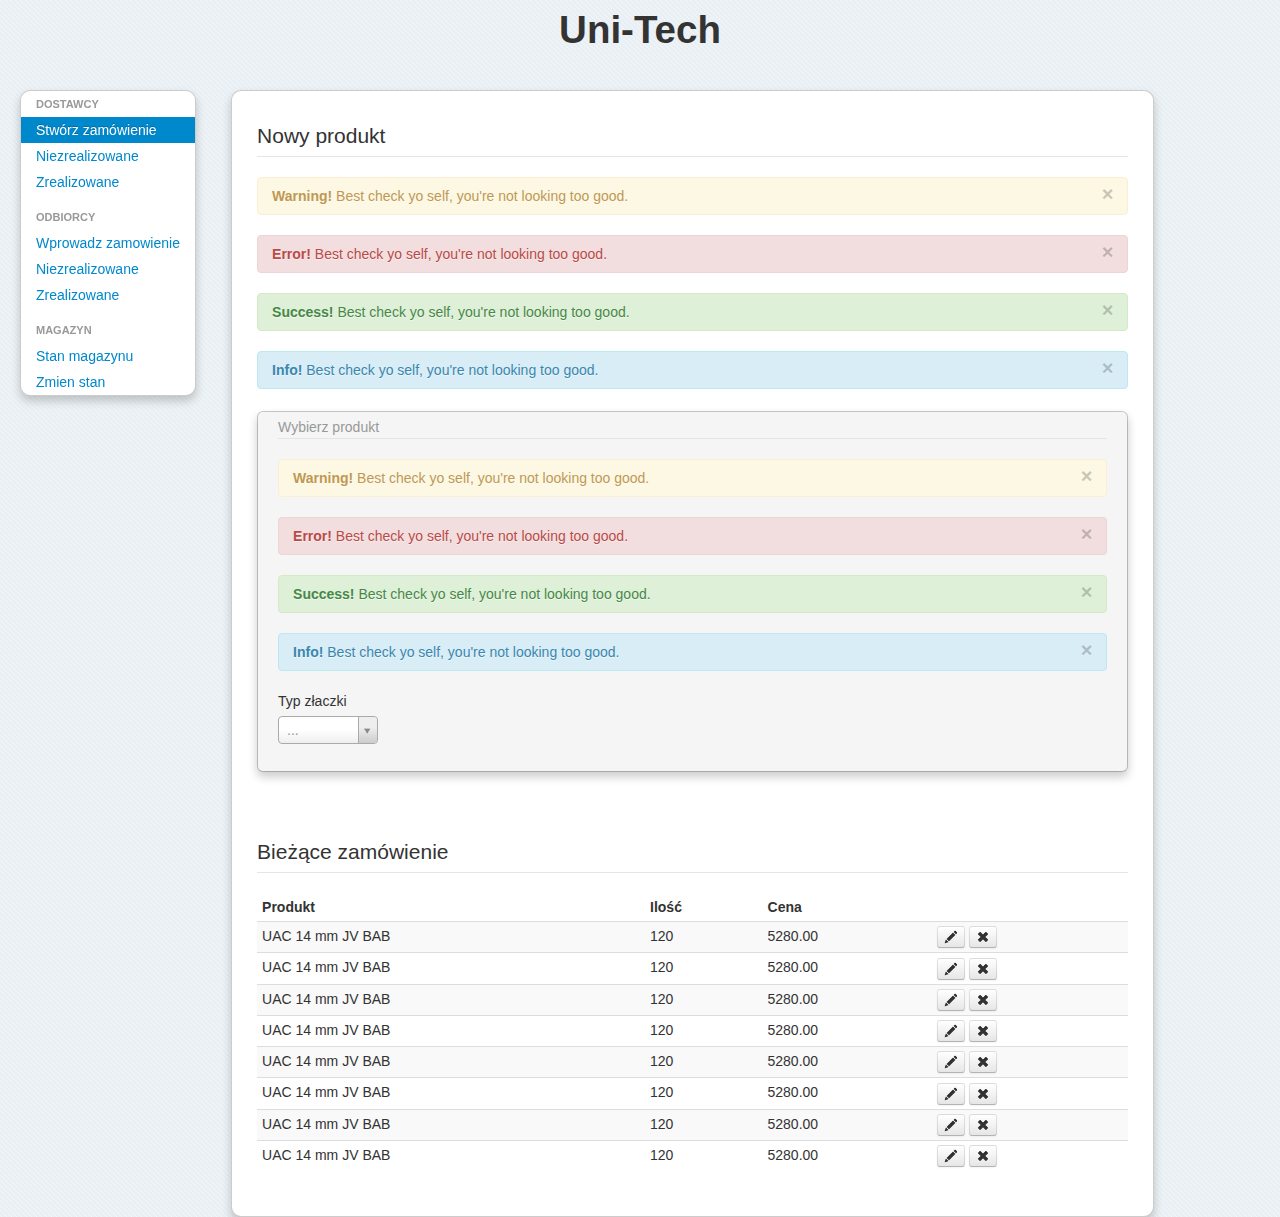
==== commit de32261d: "Adding alerts" ====
--- a/Uni-Tech/mocks/bootstrap/bootstrap.html
+++ b/Uni-Tech/mocks/bootstrap/bootstrap.html
@@ -16,13 +16,30 @@
       $(function() {
 
         $("#fittingType").select2({});
+
+        $("#order_details").hide();        
+                  
         $("#tubeDim").select2({});
         $("#threadDim").select2({});
         $("#adaptor").select2({});
         $("#oring").select2({});
         $("#grip").select2({});
-
-        $("#order_details").hide();
+                
+        $("#tubeDim_d").hide();
+        $("#threadDim_d").hide();
+        $("#adaptor_d").hide();
+        $("#oring_d").hide();
+        $("#grip_d").hide();
+        
+        function showProductDetails() {
+          $("#tubeDim_d").show();
+          $("#threadDim_d").show();
+          $("#adaptor_d").show();
+          $("#oring_d").show();
+          $("#grip_d").show();
+          
+          $("#fittingType").on("change", function() { checkFilled(); });
+        }
 
         function checkFilled() {
           var ftype = $("#fittingType").select2("val");
@@ -37,7 +54,7 @@
           }
         }
 
-        $("#fittingType").on("change", function() { checkFilled(); });
+        $("#fittingType").on("change", function() { showProductDetails(); });
         $("#tubeDim").on("change", function() { checkFilled(); });
         $("#threadDim").on("change", function() { checkFilled(); });
         $("#adaptor").on("change", function() { checkFilled(); });
@@ -93,12 +110,49 @@
           <div class="row-fluid">
             <div class="span12">
               <legend>Nowy produkt</legend>
+              
+              <div class="alert">
+                <button type="button" class="close" data-dismiss="alert">&times;</button>
+                <strong>Warning!</strong> Best check yo self, you're not looking too good.
+              </div>
+              <div class="alert alert-error">
+                <button type="button" class="close" data-dismiss="alert">&times;</button>
+                <strong>Error!</strong> Best check yo self, you're not looking too good.
+              </div>
+              <div class="alert alert-success">
+                <button type="button" class="close" data-dismiss="alert">&times;</button>
+                <strong>Success!</strong> Best check yo self, you're not looking too good.
+              </div>
+              <div class="alert alert-info">
+                <button type="button" class="close" data-dismiss="alert">&times;</button>
+                <strong>Info!</strong> Best check yo self, you're not looking too good.
+              </div>
+              
               <div class="row-fluid">
                 <div class="span12">
                   <div class="row-fluid">
                     <ul class="custom-content-box">
                       <li>
                         <legend class="tight muted">Wybierz produkt</legend>
+                        
+                        <div class="alert">
+                          <button type="button" class="close" data-dismiss="alert">&times;</button>
+                          <strong>Warning!</strong> Best check yo self, you're not looking too good.
+                        </div>
+                        <div class="alert alert-error">
+                          <button type="button" class="close" data-dismiss="alert">&times;</button>
+                          <strong>Error!</strong> Best check yo self, you're not looking too good.
+                        </div>
+                        <div class="alert alert-success">
+                          <button type="button" class="close" data-dismiss="alert">&times;</button>
+                          <strong>Success!</strong> Best check yo self, you're not looking too good.
+                        </div>
+                        <div class="alert alert-info">
+                          <button type="button" class="close" data-dismiss="alert">&times;</button>
+                          <strong>Info!</strong> Best check yo self, you're not looking too good.
+                        </div>
+                        
+                        
                         <form class="form form-inline">
                           <div class="control-group span2">
                             <label class="control-label" for="fittingType">Typ złaczki</label>
@@ -112,7 +166,7 @@
                               </select>
                             </div>
                           </div>
-                          <div class="control-group span2">
+                          <div id="tubeDim_d" class="control-group span2">
                             <label class="control-label" for="tubeDim">Wymiar rury</label>
                             <div class="controls">
                               <select id="tubeDim" data-placeholder="...">
@@ -122,7 +176,7 @@
                               </select>
                             </div>
                           </div>
-                          <div class="control-group span2">
+                          <div id="threadDim_d" class="control-group span2">
                             <label class="control-label" for="threadDim">Gwint</label>
                             <div class="controls">
                               <select id="threadDim" data-placeholder="...">
@@ -136,7 +190,7 @@
                               </select>
                             </div>
                           </div>
-                          <div class="control-group span2">
+                          <div id="adaptor_d" class="control-group span2">
                             <label class="control-label" for="adaptor">Redukcja</label>
                             <div class="controls">
                               <select id="adaptor" data-placeholder="...">
@@ -150,7 +204,7 @@
                               </select>
                             </div>
                           </div>
-                          <div class="control-group span2">
+                          <div id="oring_d" class="control-group span2">
                             <label class="control-label" for="oring">Uszczelnienie</label>
                             <div class="controls">
                               <select id="oring" data-placeholder="...">
@@ -163,34 +217,50 @@
                               </select>
                             </div>
                           </div>
-                          <div class="control-group span2">
+                          <div id="grip_d" class="control-group span2">
                             <label class="control-label" for="grip">Pierscień</label>
                             <div class="controls">
                               <select id="grip" data-placeholder="...">
                                 <option></option>
-                                <option value="1">BAB</option>
-                                <option value="2">BD</option>
-                                <option value="3">BL</option>
-                                <option value="4">BSX</option>
-                                <option value="5">BX</option>
-                                <option value="6">BXL</option>
+                                <option value="BAB">BAB</option>
+                                <option value="BD">BD</option>
+                                <option value="BL">BL</option>
+                                <option value="BSX">BSX</option>
+                                <option value="BX">BX</option>
+                                <option value="BXL">BXL</option>
                               </select>
                             </div>
                           </div>
                         </form>
-                        <p>&nbsp;
-                        </p>
+                        <p class="small-spacer"">&nbsp;</p>
                       </li>
                     </ul>
                   </div>
-                  <div>&nbsp;
-                  </div>
+                  <p>&nbsp;</p>
                 </div>
               </div>
               <div class="row-fluid" id="order_details">
                 <ul class="custom-content-box">
                   <li>
                     <legend class="tight muted">Szczegóły zamówienia produktu</legend>
+                    
+                    <div class="alert">
+                      <button type="button" class="close" data-dismiss="alert">&times;</button>
+                      <strong>Warning!</strong> Best check yo self, you're not looking too good.
+                    </div>
+                    <div class="alert alert-error">
+                      <button type="button" class="close" data-dismiss="alert">&times;</button>
+                      <strong>Error!</strong> Best check yo self, you're not looking too good.
+                    </div>
+                    <div class="alert alert-success">
+                      <button type="button" class="close" data-dismiss="alert">&times;</button>
+                      <strong>Success!</strong> Best check yo self, you're not looking too good.
+                    </div>
+                    <div class="alert alert-info">
+                      <button type="button" class="close" data-dismiss="alert">&times;</button>
+                      <strong>Info!</strong> Best check yo self, you're not looking too good.
+                    </div>
+                    
                     <form class="form form-inline">
                       <div class="control-group span3">
                         <label class="control-label" for="fittingType">Ilość sztuk</label>
@@ -233,10 +303,7 @@
                         </div>
                       </div>
                     </form>
-                    <p>&nbsp;
-                    </p>
-                    <p>&nbsp;
-                    </p>
+                    <p class="small-spacer">&nbsp;</p>
                     <div class="form-actions">
                       <button type="submit" class="btn btn-primary">Dodaj do zamówienia</button>
                       <button type="button" class="btn">Edytuj ceny</button>
@@ -246,10 +313,8 @@
                 </ul>
               </div>
             </div>
-
           </div>
-          <p>&nbsp;
-          </p>
+          <p>&nbsp;</p>
           <legend>Bieżące zamówienie</legend>
 
           <table class="table table-condensed table-striped ">
--- a/Uni-Tech/mocks/bootstrap/css/main.css
+++ b/Uni-Tech/mocks/bootstrap/css/main.css
@@ -42,4 +42,9 @@
     margin-bottom: 20px;
     font-size: 14px;
     line-height: 21px;
+}
+
+p.small-spacer {
+  clear:both;
+  line-height: 2px;
 }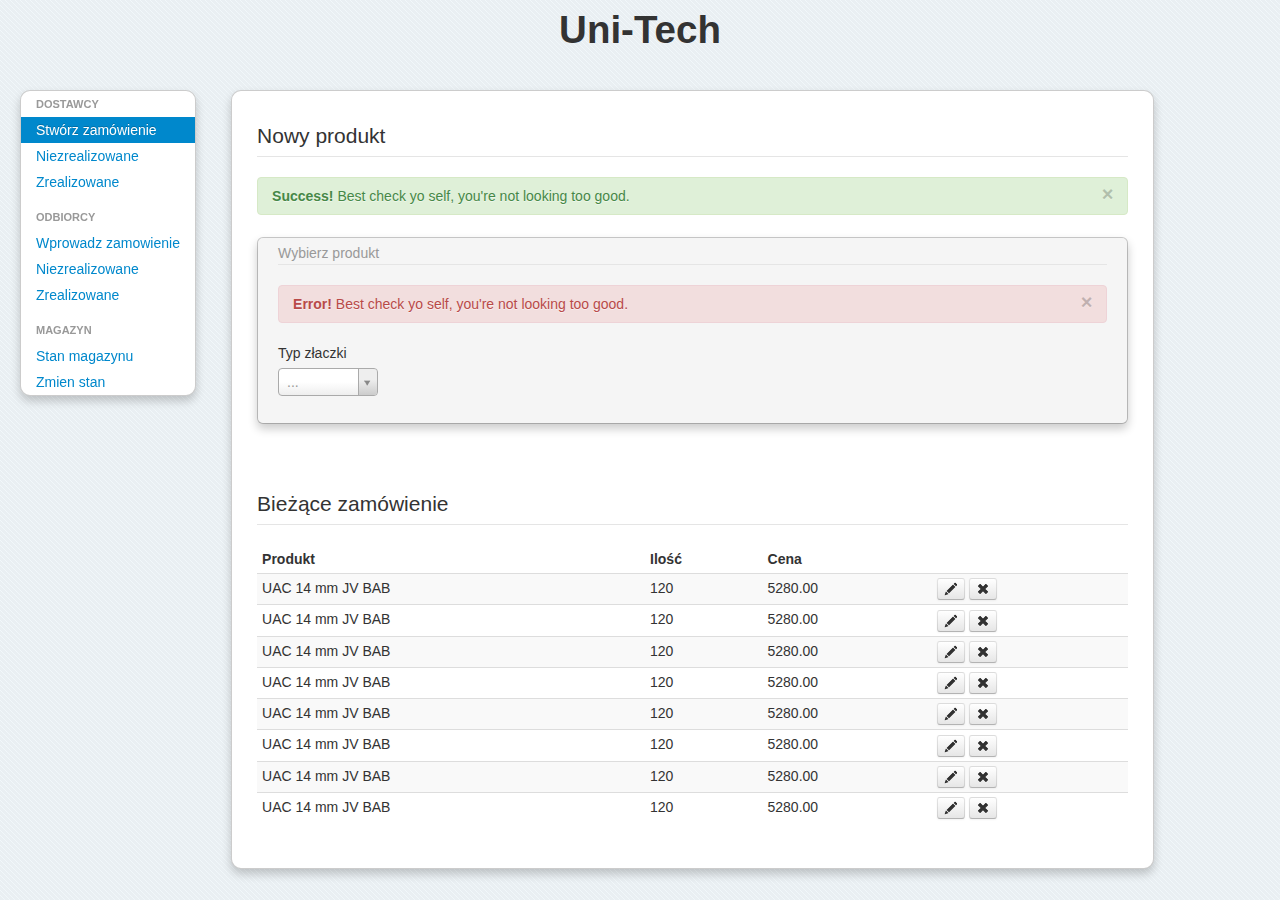
==== commit 63529f3c: "New additions" ====
--- a/Uni-Tech/mocks/bootstrap/bootstrap.html
+++ b/Uni-Tech/mocks/bootstrap/bootstrap.html
@@ -111,21 +111,9 @@
             <div class="span12">
               <legend>Nowy produkt</legend>
               
-              <div class="alert">
-                <button type="button" class="close" data-dismiss="alert">&times;</button>
-                <strong>Warning!</strong> Best check yo self, you're not looking too good.
-              </div>
-              <div class="alert alert-error">
-                <button type="button" class="close" data-dismiss="alert">&times;</button>
-                <strong>Error!</strong> Best check yo self, you're not looking too good.
-              </div>
               <div class="alert alert-success">
                 <button type="button" class="close" data-dismiss="alert">&times;</button>
                 <strong>Success!</strong> Best check yo self, you're not looking too good.
-              </div>
-              <div class="alert alert-info">
-                <button type="button" class="close" data-dismiss="alert">&times;</button>
-                <strong>Info!</strong> Best check yo self, you're not looking too good.
               </div>
               
               <div class="row-fluid">
@@ -135,23 +123,10 @@
                       <li>
                         <legend class="tight muted">Wybierz produkt</legend>
                         
-                        <div class="alert">
-                          <button type="button" class="close" data-dismiss="alert">&times;</button>
-                          <strong>Warning!</strong> Best check yo self, you're not looking too good.
-                        </div>
                         <div class="alert alert-error">
                           <button type="button" class="close" data-dismiss="alert">&times;</button>
                           <strong>Error!</strong> Best check yo self, you're not looking too good.
-                        </div>
-                        <div class="alert alert-success">
-                          <button type="button" class="close" data-dismiss="alert">&times;</button>
-                          <strong>Success!</strong> Best check yo self, you're not looking too good.
-                        </div>
-                        <div class="alert alert-info">
-                          <button type="button" class="close" data-dismiss="alert">&times;</button>
-                          <strong>Info!</strong> Best check yo self, you're not looking too good.
-                        </div>
-                        
+                        </div>                        
                         
                         <form class="form form-inline">
                           <div class="control-group span2">
@@ -247,18 +222,6 @@
                     <div class="alert">
                       <button type="button" class="close" data-dismiss="alert">&times;</button>
                       <strong>Warning!</strong> Best check yo self, you're not looking too good.
-                    </div>
-                    <div class="alert alert-error">
-                      <button type="button" class="close" data-dismiss="alert">&times;</button>
-                      <strong>Error!</strong> Best check yo self, you're not looking too good.
-                    </div>
-                    <div class="alert alert-success">
-                      <button type="button" class="close" data-dismiss="alert">&times;</button>
-                      <strong>Success!</strong> Best check yo self, you're not looking too good.
-                    </div>
-                    <div class="alert alert-info">
-                      <button type="button" class="close" data-dismiss="alert">&times;</button>
-                      <strong>Info!</strong> Best check yo self, you're not looking too good.
                     </div>
                     
                     <form class="form form-inline">
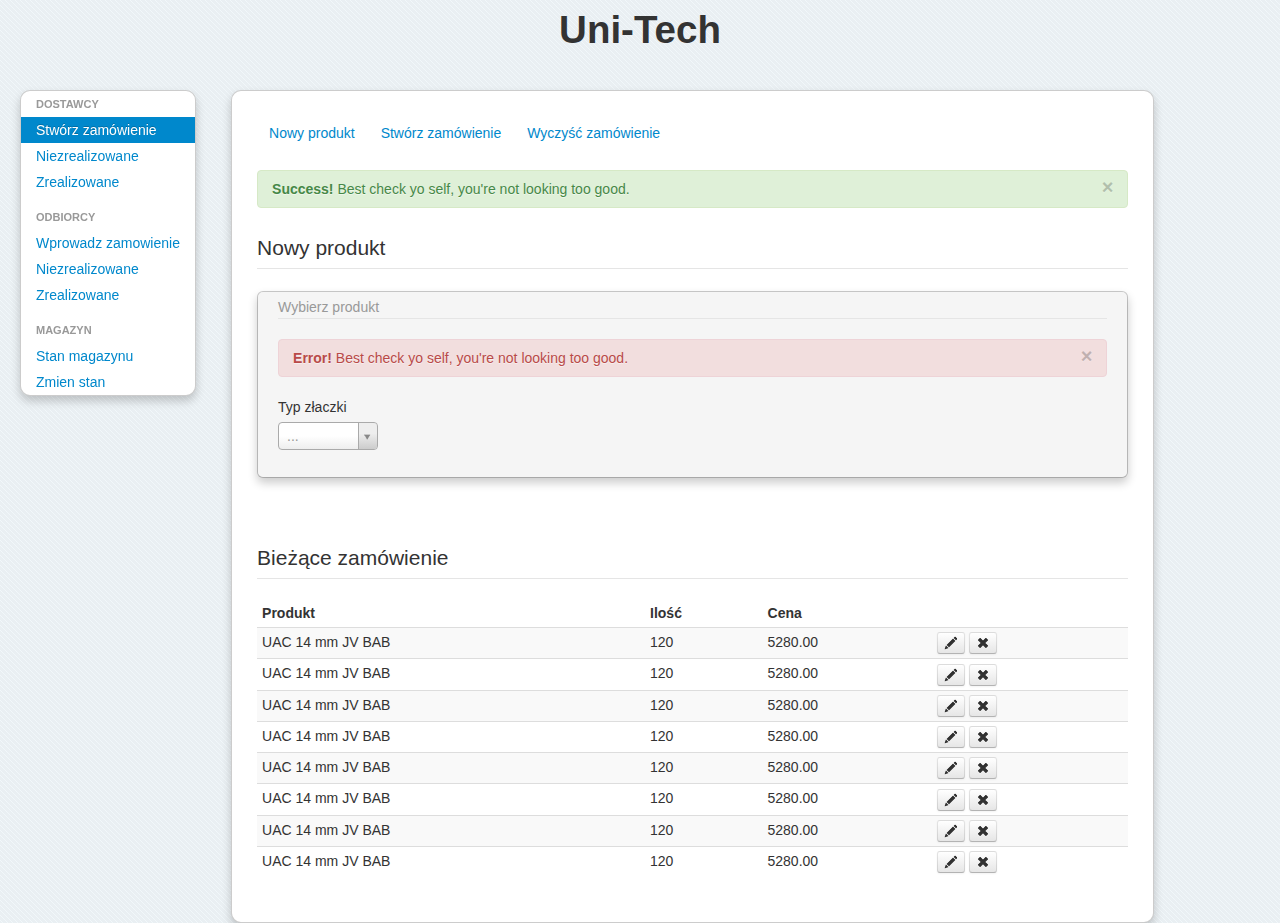
==== commit 24725e1b: "Integration" ====
--- a/Uni-Tech/mocks/bootstrap/bootstrap.html
+++ b/Uni-Tech/mocks/bootstrap/bootstrap.html
@@ -15,51 +15,52 @@
     <script type="text/javascript">
       $(function() {
 
-        $("#fittingType").select2({});
-
-        $("#order_details").hide();        
-                  
-        $("#tubeDim").select2({});
-        $("#threadDim").select2({});
-        $("#adaptor").select2({});
-        $("#oring").select2({});
-        $("#grip").select2({});
-                
-        $("#tubeDim_d").hide();
-        $("#threadDim_d").hide();
-        $("#adaptor_d").hide();
-        $("#oring_d").hide();
-        $("#grip_d").hide();
-        
-        function showProductDetails() {
-          $("#tubeDim_d").show();
-          $("#threadDim_d").show();
-          $("#adaptor_d").show();
-          $("#oring_d").show();
-          $("#grip_d").show();
-          
-          $("#fittingType").on("change", function() { checkFilled(); });
-        }
-
-        function checkFilled() {
-          var ftype = $("#fittingType").select2("val");
-          var tudim = $("#tubeDim").select2("val");
-          var thdim = $("#threadDim").select2("val");
-          var adap = $("#adaptor").select2("val");
-          var ori = $("#oring").select2("val");
-          var gri = $("#grip").select2("val");
-
-          if(! ( /^\s*$/.test(ftype) || /^\s*$/.test(tudim) || /^\s*$/.test(thdim) || /^\s*$/.test(adap) || /^\s*$/.test(ori) || /^\s*$/.test(gri) ) ) {
-            $("#order_details").show();
-          }
-        }
-
-        $("#fittingType").on("change", function() { showProductDetails(); });
-        $("#tubeDim").on("change", function() { checkFilled(); });
-        $("#threadDim").on("change", function() { checkFilled(); });
-        $("#adaptor").on("change", function() { checkFilled(); });
-        $("#oring").on("change", function() { checkFilled(); });
-        $("#grip").on("change", function() { checkFilled(); });
+      $("#fittingType").select2({});
+
+      $("#order_details").hide();
+
+      $("#tubeDim").select2({});
+      $("#threadDim").select2({});
+      $("#adaptor").select2({});
+      $("#oring").select2({});
+      $("#grip").select2({});
+
+      $("#tubeDim_d").hide();
+      $("#threadDim_d").hide();
+      $("#adaptor_d").hide();
+      $("#oring_d").hide();
+      $("#grip_d").hide();
+
+      function showProductDetails() {
+      $("#tubeDim_d").show();
+      $("#threadDim_d").show();
+      $("#adaptor_d").show();
+      $("#oring_d").show();
+      $("#grip_d").show();
+
+      $("#fittingType").on("change", function() { checkFilled(); });
+      }
+
+      function checkFilled() {
+      var ftype = $("#fittingType").select2("val");
+      var tudim = $("#tubeDim").select2("val");
+      var thdim = $("#threadDim").select2("val");
+      var adap = $("#adaptor").select2("val");
+      var ori = $("#oring").select2("val");
+      var gri = $("#grip").select2("val");
+
+      if(! ( /^\s*$/.test(ftype) || /^\s*$/.test(tudim) || /^\s*$/.test(thdim) || /^\s*$/.test(adap) || /^\s*$/.test(ori) ||
+      /^\s*$/.test(gri) ) ) {
+      $("#order_details").show();
+      }
+      }
+
+      $("#fittingType").on("change", function() { showProductDetails(); });
+      $("#tubeDim").on("change", function() { checkFilled(); });
+      $("#threadDim").on("change", function() { checkFilled(); });
+      $("#adaptor").on("change", function() { checkFilled(); });
+      $("#oring").on("change", function() { checkFilled(); });
+      $("#grip").on("change", function() { checkFilled(); });
 
       });
     </script>
@@ -109,25 +110,41 @@
         <div class="span9 bs-main-area">
           <div class="row-fluid">
             <div class="span12">
-              <legend>Nowy produkt</legend>
+              <ul class="nav nav-pills">
+                <li>
+                  <a id="new_product" href="#">Nowy produkt</a>
+                </li>
+                <li>
+                  <a id="new_product" href="#">Stwórz zamówienie</a>
+                </li>
+                <li>
+                  <a id="new_product_clear" href="#">Wyczyść zamówienie</a>
+                </li>
+              </ul>
               
               <div class="alert alert-success">
-                <button type="button" class="close" data-dismiss="alert">&times;</button>
-                <strong>Success!</strong> Best check yo self, you're not looking too good.
+                <button type="button" class="close" data-dismiss="alert">&times;
+                </button>
+                <strong>Success!</strong>
+                Best check yo self, you're not looking too good.
               </div>
-              
-              <div class="row-fluid">
+
+              <legend id="new_product_title" >Nowy produkt</legend>
+
+              <div id="new_product_box" class="row-fluid">
                 <div class="span12">
                   <div class="row-fluid">
                     <ul class="custom-content-box">
                       <li>
                         <legend class="tight muted">Wybierz produkt</legend>
-                        
+
                         <div class="alert alert-error">
-                          <button type="button" class="close" data-dismiss="alert">&times;</button>
-                          <strong>Error!</strong> Best check yo self, you're not looking too good.
-                        </div>                        
-                        
+                          <button type="button" class="close" data-dismiss="alert">&times;
+                          </button>
+                          <strong>Error!</strong>
+                          Best check yo self, you're not looking too good.
+                        </div>
+
                         <form class="form form-inline">
                           <div class="control-group span2">
                             <label class="control-label" for="fittingType">Typ złaczki</label>
@@ -207,23 +224,27 @@
                             </div>
                           </div>
                         </form>
-                        <p class="small-spacer"">&nbsp;</p>
+                        <p class="small-spacer" ">&nbsp;
+                        </p>
                       </li>
                     </ul>
                   </div>
-                  <p>&nbsp;</p>
+                  <p>&nbsp;
+                  </p>
                 </div>
               </div>
               <div class="row-fluid" id="order_details">
                 <ul class="custom-content-box">
                   <li>
                     <legend class="tight muted">Szczegóły zamówienia produktu</legend>
-                    
+
                     <div class="alert">
-                      <button type="button" class="close" data-dismiss="alert">&times;</button>
-                      <strong>Warning!</strong> Best check yo self, you're not looking too good.
+                      <button type="button" class="close" data-dismiss="alert">&times;
+                      </button>
+                      <strong>Warning!</strong>
+                      Best check yo self, you're not looking too good.
                     </div>
-                    
+
                     <form class="form form-inline">
                       <div class="control-group span3">
                         <label class="control-label" for="fittingType">Ilość sztuk</label>
@@ -266,7 +287,8 @@
                         </div>
                       </div>
                     </form>
-                    <p class="small-spacer">&nbsp;</p>
+                    <p class="small-spacer">&nbsp;
+                    </p>
                     <div class="form-actions">
                       <button type="submit" class="btn btn-primary">Dodaj do zamówienia</button>
                       <button type="button" class="btn">Edytuj ceny</button>
@@ -277,7 +299,8 @@
               </div>
             </div>
           </div>
-          <p>&nbsp;</p>
+          <p>&nbsp;
+          </p>
           <legend>Bieżące zamówienie</legend>
 
           <table class="table table-condensed table-striped ">
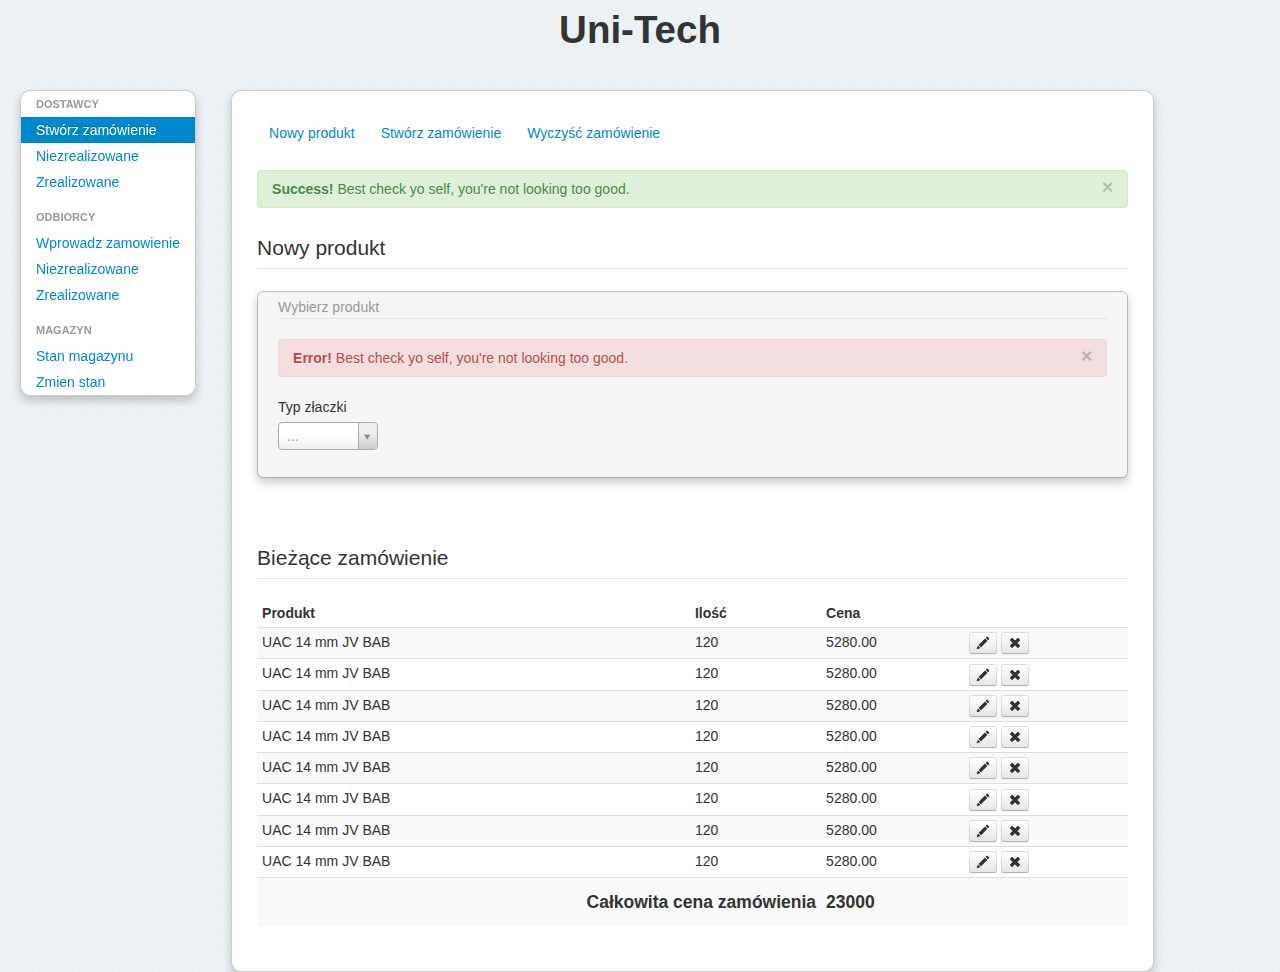
==== commit 496f471e: "Total price" ====
--- a/Uni-Tech/mocks/bootstrap/bootstrap.html
+++ b/Uni-Tech/mocks/bootstrap/bootstrap.html
@@ -42,25 +42,32 @@
       }
 
       function checkFilled() {
-      var ftype = $("#fittingType").select2("val");
+      var ftype =
+      $("#fittingType").select2("val");
       var tudim = $("#tubeDim").select2("val");
-      var thdim = $("#threadDim").select2("val");
+      var thdim =
+      $("#threadDim").select2("val");
       var adap = $("#adaptor").select2("val");
       var ori = $("#oring").select2("val");
-      var gri = $("#grip").select2("val");
-
-      if(! ( /^\s*$/.test(ftype) || /^\s*$/.test(tudim) || /^\s*$/.test(thdim) || /^\s*$/.test(adap) || /^\s*$/.test(ori) ||
+      var
+      gri = $("#grip").select2("val");
+
+      if(! ( /^\s*$/.test(ftype) || /^\s*$/.test(tudim) || /^\s*$/.test(thdim) ||
+      /^\s*$/.test(adap) || /^\s*$/.test(ori) ||
       /^\s*$/.test(gri) ) ) {
       $("#order_details").show();
       }
       }
 
       $("#fittingType").on("change", function() { showProductDetails(); });
-      $("#tubeDim").on("change", function() { checkFilled(); });
+      $("#tubeDim").on("change", function() {
+      checkFilled(); });
       $("#threadDim").on("change", function() { checkFilled(); });
-      $("#adaptor").on("change", function() { checkFilled(); });
+      $("#adaptor").on("change",
+      function() { checkFilled(); });
       $("#oring").on("change", function() { checkFilled(); });
-      $("#grip").on("change", function() { checkFilled(); });
+      $("#grip").on("change",
+      function() { checkFilled(); });
 
       });
     </script>
@@ -121,7 +128,7 @@
                   <a id="new_product_clear" href="#">Wyczyść zamówienie</a>
                 </li>
               </ul>
-              
+
               <div class="alert alert-success">
                 <button type="button" class="close" data-dismiss="alert">&times;
                 </button>
@@ -129,7 +136,7 @@
                 Best check yo self, you're not looking too good.
               </div>
 
-              <legend id="new_product_title" >Nowy produkt</legend>
+              <legend id="new_product_title">Nowy produkt</legend>
 
               <div id="new_product_box" class="row-fluid">
                 <div class="span12">
@@ -417,6 +424,13 @@
                   </a>
                 </td>
               </tr>
+              <tr>
+                
+                <td colspan="2">
+                  <div class="text-right"><h4 class="text-right">Całkowita cena zamówienia</h4></div>
+                </td>
+                <td colspan="2"><h4>23000</h4></td>
+              </tr>
             </tbody>
           </table>
 
--- a/Uni-Tech/mocks/bootstrap/css/main.css
+++ b/Uni-Tech/mocks/bootstrap/css/main.css
@@ -47,4 +47,8 @@
 p.small-spacer {
   clear:both;
   line-height: 2px;
+}
+
+tr.summary {
+  background-color: #F0F0F0;
 }